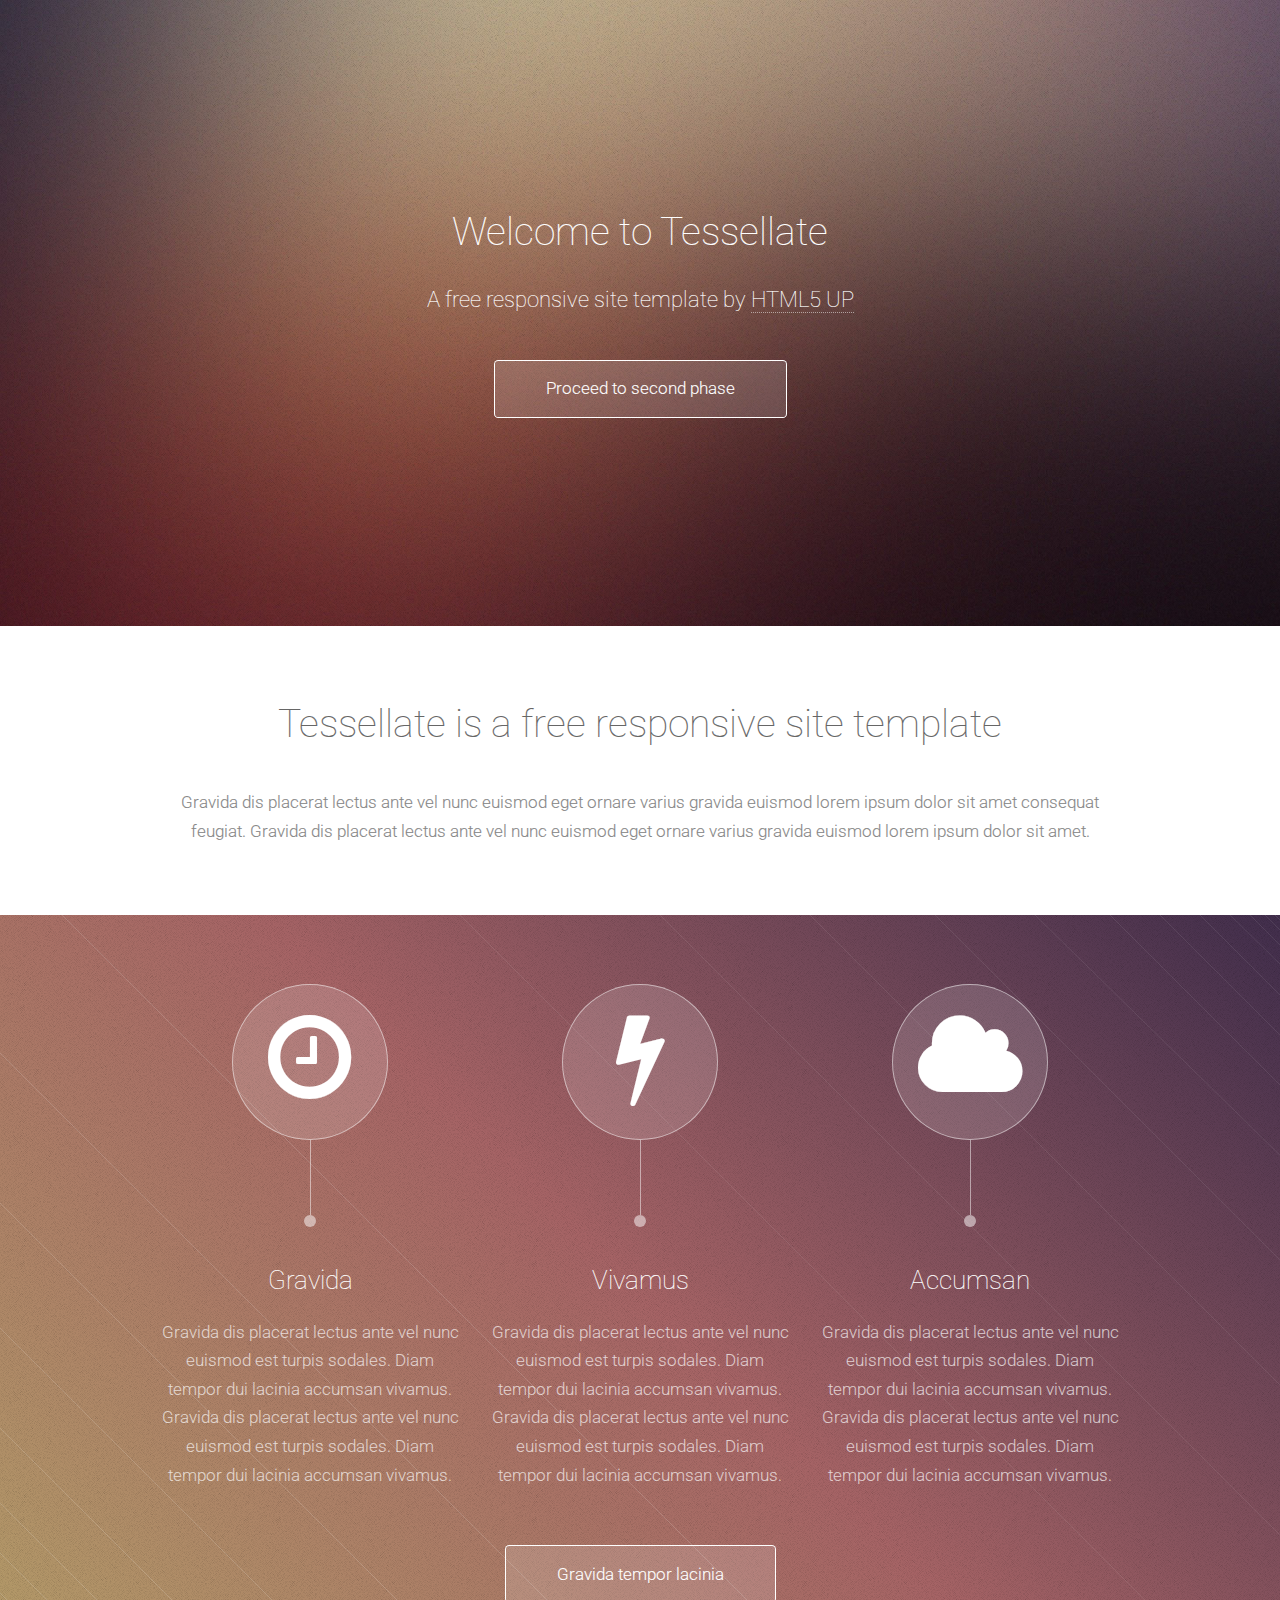
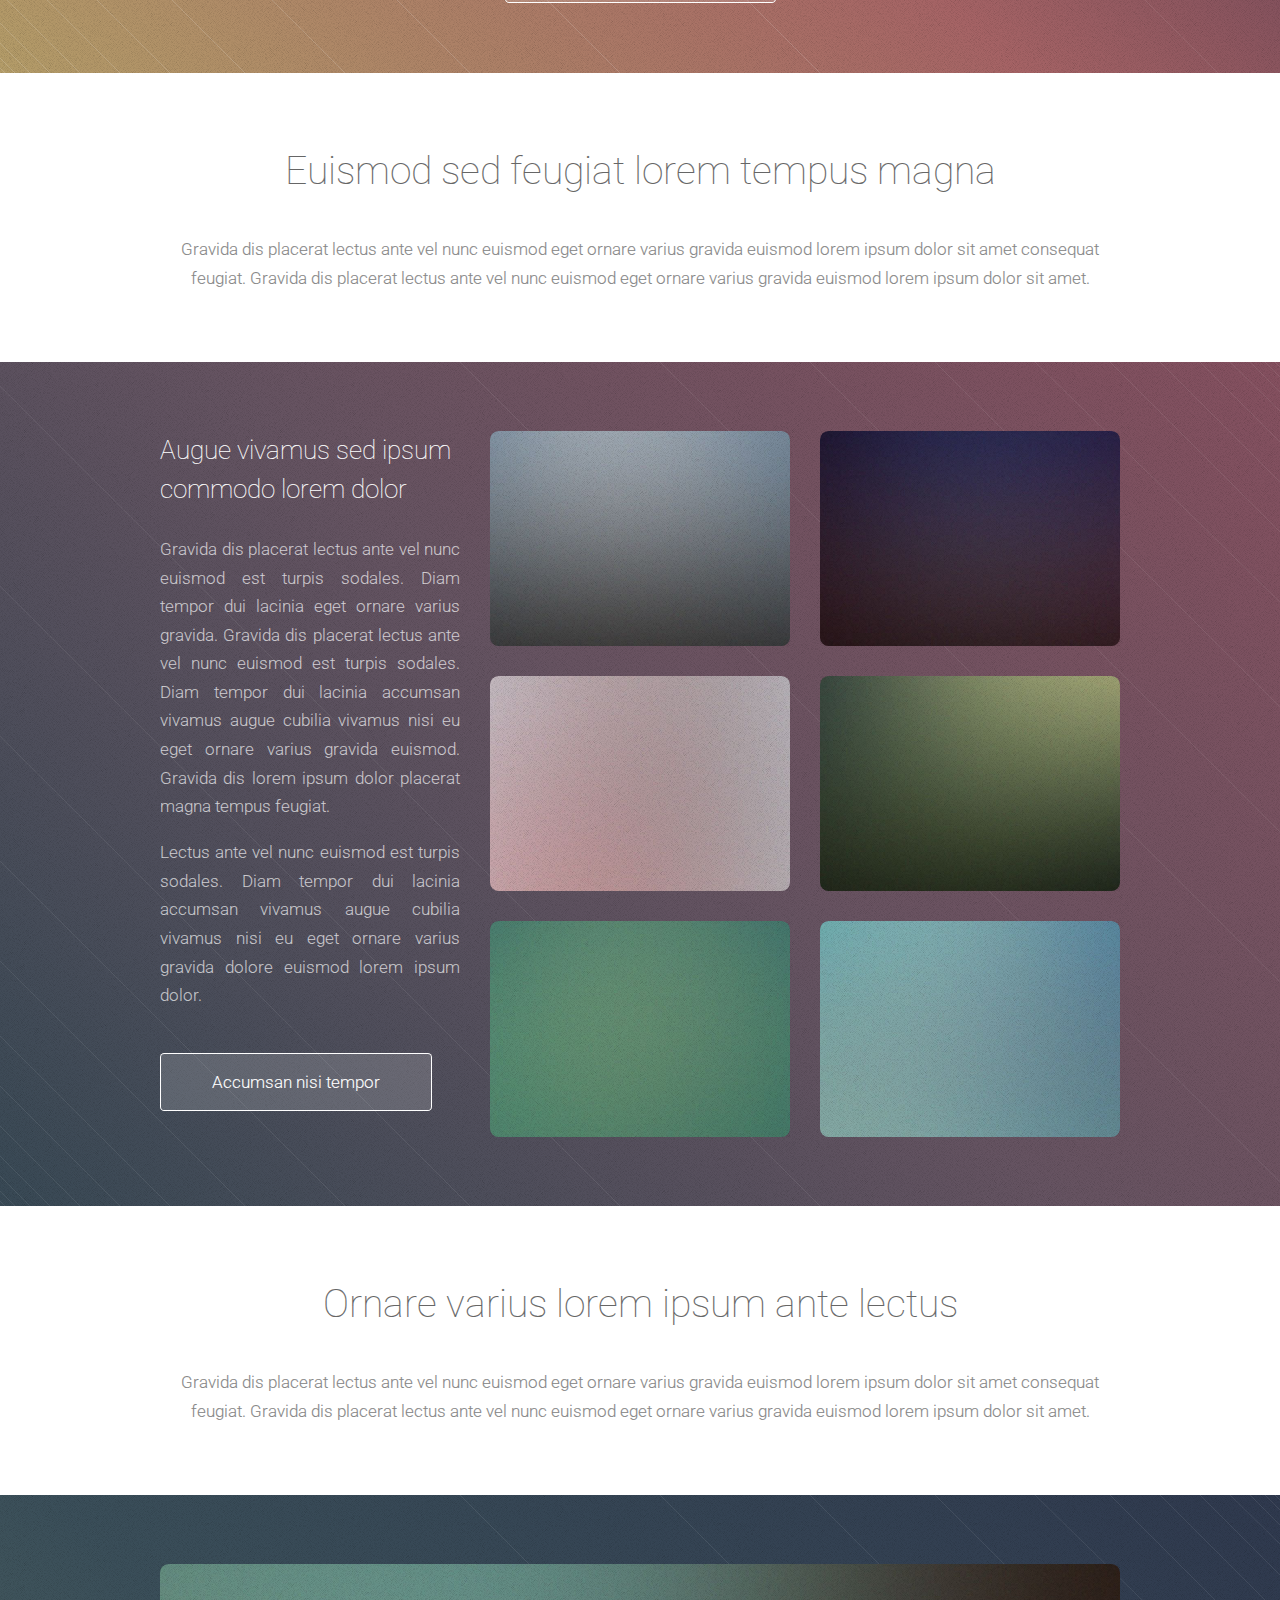
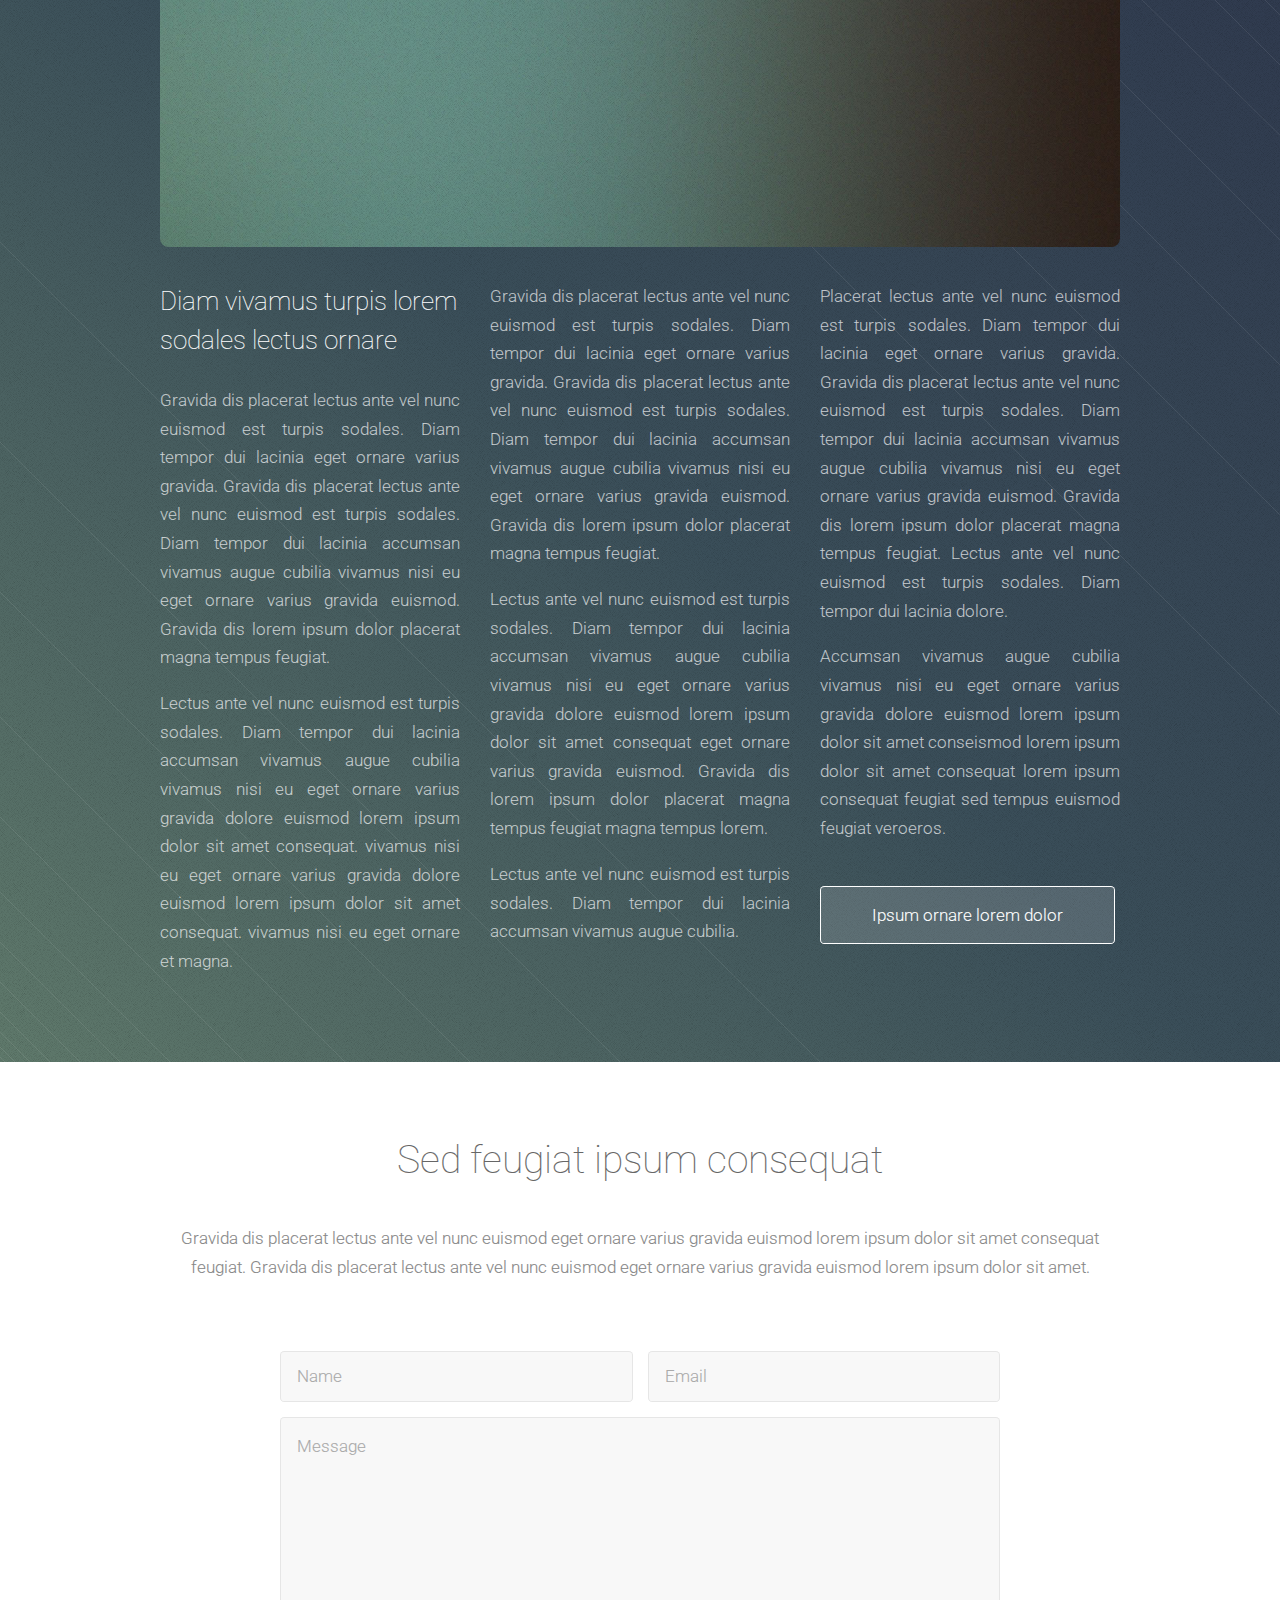
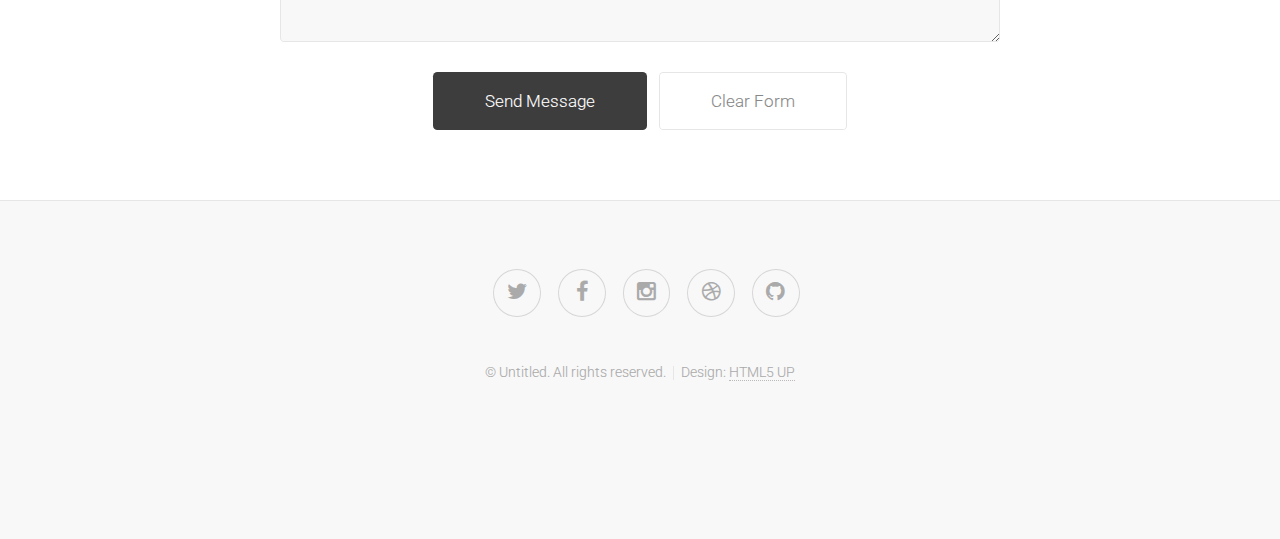
==== index.html @ 91b069da "Init" ====
<!DOCTYPE HTML>
<!--
	Tessellate by HTML5 UP
	html5up.net | @n33co
	Free for personal and commercial use under the CCA 3.0 license (html5up.net/license)
-->
<html>
	<head>
		<title>Tessellate by HTML5 UP</title>
		<meta http-equiv="content-type" content="text/html; charset=utf-8" />
		<meta name="description" content="" />
		<meta name="keywords" content="" />
		<!--[if lte IE 8]><script src="css/ie/html5shiv.js"></script><![endif]-->
		<script src="js/jquery.min.js"></script>
		<script src="js/jquery.scrolly.min.js"></script>
		<script src="js/skel.min.js"></script>
		<script src="js/init.js"></script>
		<noscript>
			<link rel="stylesheet" href="css/skel.css" />
			<link rel="stylesheet" href="css/style.css" />
			<link rel="stylesheet" href="css/style-wide.css" />
		</noscript>
		<!--[if lte IE 8]><link rel="stylesheet" href="css/ie/v8.css" /><![endif]-->
		<!--[if lte IE 9]><link rel="stylesheet" href="css/ie/v9.css" /><![endif]-->
	</head>
	<body>

		<!-- Header -->
			<section id="header" class="dark">
				<header>
					<h1>Welcome to Tessellate</h1>
					<p>A free responsive site template by <a href="http://html5up.net">HTML5 UP</a></p>
				</header>
				<footer>
					<a href="#first" class="button scrolly">Proceed to second phase</a>
				</footer>
			</section>
			
		<!-- First -->
			<section id="first" class="main">
				<header>
					<div class="container">
						<h2>Tessellate is a free responsive site template</h2>
						<p>Gravida dis placerat lectus ante vel nunc euismod eget ornare varius gravida euismod lorem ipsum dolor sit amet consequat<br />
						feugiat. Gravida dis placerat lectus ante vel nunc euismod eget ornare varius gravida euismod lorem ipsum dolor sit amet.</p>
					</div>
				</header>
				<div class="content dark style1 featured">
					<div class="container">
						<div class="row">
							<div class="4u">
								<section>
									<span class="feature-icon"><span class="icon fa-clock-o"></span></span>
									<header>
										<h3>Gravida</h3>
									</header>
									<p>Gravida dis placerat lectus ante vel nunc euismod est turpis sodales. 
									Diam tempor dui lacinia accumsan vivamus. Gravida dis placerat lectus 
									ante vel nunc euismod est turpis sodales. Diam tempor dui lacinia 
									accumsan vivamus.</p>
								</section>
							</div>
							<div class="4u">
								<section>
									<span class="feature-icon"><span class="icon fa-bolt"></span></span>
									<header>
										<h3>Vivamus</h3>
									</header>
									<p>Gravida dis placerat lectus ante vel nunc euismod est turpis sodales. 
									Diam tempor dui lacinia accumsan vivamus. Gravida dis placerat lectus 
									ante vel nunc euismod est turpis sodales. Diam tempor dui lacinia 
									accumsan vivamus.</p>
								</section>
							</div>
							<div class="4u">
								<section>
									<span class="feature-icon"><span class="icon fa-cloud"></span></span>
									<header>
										<h3>Accumsan</h3>
									</header>
									<p>Gravida dis placerat lectus ante vel nunc euismod est turpis sodales. 
									Diam tempor dui lacinia accumsan vivamus. Gravida dis placerat lectus 
									ante vel nunc euismod est turpis sodales. Diam tempor dui lacinia 
									accumsan vivamus.</p>
								</section>
							</div>
						</div>
						<div class="row">
							<div class="12u">
								<footer>
									<a href="#second" class="button scrolly">Gravida tempor lacinia</a>
								</footer>
							</div>
						</div>
					</div>
				</div>
			</section>

		<!-- Second -->
			<section id="second" class="main">
				<header>
					<div class="container">
						<h2>Euismod sed feugiat lorem tempus magna</h2>
						<p>Gravida dis placerat lectus ante vel nunc euismod eget ornare varius gravida euismod lorem ipsum dolor sit amet consequat<br />
						feugiat. Gravida dis placerat lectus ante vel nunc euismod eget ornare varius gravida euismod lorem ipsum dolor sit amet.</p>
					</div>
				</header>
				<div class="content dark style2">
					<div class="container">
						<div class="row">
							<div class="4u">
								<section>
									<h3>Augue vivamus sed ipsum commodo lorem dolor</h3>
									<p>Gravida dis placerat lectus ante vel nunc euismod est turpis sodales. Diam
									tempor dui lacinia eget ornare varius gravida. Gravida dis placerat lectus ante 
									vel nunc euismod est turpis sodales. Diam tempor dui lacinia accumsan vivamus 
									augue cubilia vivamus nisi eu eget ornare varius gravida euismod.  Gravida dis 
									lorem ipsum dolor placerat magna tempus feugiat.</p>
									<p>Lectus ante vel nunc euismod est turpis sodales. Diam tempor dui lacinia 
									accumsan vivamus augue cubilia vivamus nisi eu eget ornare varius gravida dolore
									euismod lorem ipsum dolor.</p>
									<footer>
										<a href="#third" class="button scrolly">Accumsan nisi tempor</a>
									</footer>
								</section>
							</div>
							<div class="8u">
								<div class="row no-collapse">
									<div class="6u"><a href="#" class="image fit"><img src="images/pic01.jpg" alt="" /></a></div>
									<div class="6u"><a href="#" class="image fit"><img src="images/pic02.jpg" alt="" /></a></div>
								</div>
								<div class="row no-collapse">
									<div class="6u"><a href="#" class="image fit"><img src="images/pic03.jpg" alt="" /></a></div>
									<div class="6u"><a href="#" class="image fit"><img src="images/pic04.jpg" alt="" /></a></div>
								</div>
								<div class="row no-collapse">
									<div class="6u"><a href="#" class="image fit"><img src="images/pic05.jpg" alt="" /></a></div>
									<div class="6u"><a href="#" class="image fit"><img src="images/pic06.jpg" alt="" /></a></div>
								</div>
							</div>
						</div>
					</div>
				</div>
			</section>
			
		<!-- Third -->
			<section id="third" class="main">
				<header>
					<div class="container">
						<h2>Ornare varius lorem ipsum ante lectus</h2>
						<p>Gravida dis placerat lectus ante vel nunc euismod eget ornare varius gravida euismod lorem ipsum dolor sit amet consequat<br />
						feugiat. Gravida dis placerat lectus ante vel nunc euismod eget ornare varius gravida euismod lorem ipsum dolor sit amet.</p>
					</div>
				</header>
				<div class="content dark style3">
					<div class="container">
						<span class="image featured"><img src="images/pic07.jpg" alt="" /></span>
						<div class="row">
							<div class="4u">
								<h3>Diam vivamus turpis lorem sodales lectus ornare</h3>
								<p>Gravida dis placerat lectus ante vel nunc euismod est turpis sodales. Diam 
								tempor dui lacinia eget ornare varius gravida. Gravida dis placerat lectus ante 
								vel nunc euismod est turpis sodales. Diam tempor dui lacinia accumsan vivamus 
								augue cubilia vivamus nisi eu eget ornare varius gravida euismod.  Gravida dis 
								lorem ipsum dolor placerat magna tempus feugiat.</p>
								<p>Lectus ante vel nunc euismod est turpis sodales. Diam tempor dui lacinia 
								accumsan vivamus augue cubilia vivamus nisi eu eget ornare varius gravida dolore 
								euismod lorem ipsum dolor sit amet consequat. vivamus nisi eu eget ornare varius 
								gravida dolore euismod lorem ipsum dolor sit amet consequat. vivamus nisi eu 
								eget ornare et magna.</p>
							</div>
							<div class="4u">
								<p>Gravida dis placerat lectus ante vel nunc euismod est turpis sodales. Diam 
								tempor dui lacinia eget ornare varius gravida. Gravida dis placerat lectus ante 
								vel nunc euismod est turpis sodales. Diam tempor dui lacinia accumsan vivamus 
								augue cubilia vivamus nisi eu eget ornare varius gravida euismod.  Gravida dis 
								lorem ipsum dolor placerat magna tempus feugiat.</p>
								<p>Lectus ante vel nunc euismod est turpis sodales. Diam tempor dui lacinia 
								accumsan vivamus augue cubilia vivamus nisi eu eget ornare varius gravida dolore 
								euismod lorem ipsum dolor sit amet consequat eget ornare varius gravida euismod.
								Gravida dis lorem ipsum dolor placerat magna tempus feugiat magna tempus lorem.</p>
								<p>Lectus ante vel nunc euismod est turpis sodales. Diam tempor dui lacinia 
								accumsan vivamus augue cubilia.</p>
							</div>
							<div class="4u">
								<p>Placerat lectus ante vel nunc euismod est turpis sodales. Diam tempor dui 
								lacinia eget ornare varius gravida. Gravida dis placerat lectus ante vel nunc 
								euismod est turpis sodales. Diam tempor dui lacinia accumsan vivamus augue 
								cubilia vivamus nisi eu eget ornare varius gravida euismod.  Gravida dis 
								lorem ipsum dolor placerat magna tempus feugiat. Lectus ante vel nunc euismod 
								est turpis sodales. Diam tempor dui lacinia dolore.</p>
								<p>Accumsan vivamus augue cubilia vivamus nisi eu eget ornare varius gravida 
								dolore euismod lorem ipsum dolor sit amet conseismod lorem ipsum dolor sit amet 
								consequat lorem ipsum consequat feugiat sed tempus euismod feugiat veroeros.</p>
								<footer>
									<a href="#fourth" class="button scrolly">Ipsum ornare lorem dolor</a>
								</footer>
							</div>
						</div>
					</div>
				</div>
			</section>

		<!-- Basic Elements -->
		<!--
			<section class="main">
				<header>
					<div class="container">
						<h2>A Whole Lotta Elements</h2>
						<p>General purpose elements for every general purpose. Or something like that.</p>
					</div>
				</header>
				<div class="content style1 dark">
					<div class="container">
						<section>
							<header>
								<h3>Paragraph</h3>
								<p>This is a byline</p>
							</header>
							<p>Phasellus nisl nisl, varius id <sup>porttitor sed pellentesque</sup> ac orci. Pellentesque 
							habitant <strong>strong</strong> tristique <b>bold</b> et netus <i>italic</i> malesuada <em>emphasized</em> ac turpis egestas. Morbi 
							leo suscipit ut. Praesent <sub>id turpis vitae</sub> turpis pretium ultricies. Vestibulum sit 
							amet risus elit.</p>
						</section>
						<section>
							<header>
								<h3>Blockquote</h3>
							</header>
							<blockquote>Fringilla nisl. Donec accumsan interdum nisi, quis tincidunt felis sagittis eget.
							tempus euismod. Vestibulum ante ipsum primis in faucibus. Cras sit amet urna eros, id egestas
							tempus ante ipsum primis in faucibus orci luctus et ultrices.</blockquote>
						</section>
						<section>
							<header>
								<h3>Divider</h3>
							</header>
							<p>Donec consectetur <a href="#">vestibulum dolor et pulvinar</a>. Etiam vel felis enim, at viverra 
							ligula. Ut porttitor sagittis lorem, quis eleifend nisi ornare vel. Praesent nec orci 
							facilisis leo magna. Cras sit amet urna eros, id egestas urna. Quisque aliquam 
							tempus euismod. Vestibulum ante ipsum primis in faucibus orci luctus et ultrices 
							posuere cubilia.</p>
							<hr />
							<p>Donec consectetur vestibulum dolor et pulvinar. Etiam vel felis enim, at viverra 
							ligula. Ut porttitor sagittis lorem, quis eleifend nisi ornare vel. Praesent nec orci 
							facilisis leo magna. Cras sit amet urna eros, id egestas urna. Quisque aliquam 
							tempus euismod. Vestibulum ante ipsum primis in faucibus orci luctus et ultrices 
							posuere cubilia.</p>
						</section>
						<section>
							<header>
								<h3>Unordered List</h3>
							</header>
							<ul class="default">
								<li>Donec consectetur vestibulum dolor et vel felis enim at viverra ligula. Ut porttitor sagittis lorem.</li>
								<li>Donec consectetur vestibulum dolor et vel felis enim at viverra ligula. Ut porttitor sagittis lorem.</li>
								<li>Donec consectetur vestibulum dolor et vel felis enim at viverra ligula. Ut porttitor sagittis lorem.</li>
								<li>Donec consectetur vestibulum dolor et vel felis enim at viverra ligula. Ut porttitor sagittis lorem.</li>
							</ul>
						</section>
						<section>
							<header>
								<h3>Ordered List</h3>
							</header>
							<ol class="default">
								<li>Donec consectetur vestibulum dolor et vel felis enim at viverra ligula. Ut porttitor sagittis lorem.</li>
								<li>Donec consectetur vestibulum dolor et vel felis enim at viverra ligula. Ut porttitor sagittis lorem.</li>
								<li>Donec consectetur vestibulum dolor et vel felis enim at viverra ligula. Ut porttitor sagittis lorem.</li>
								<li>Donec consectetur vestibulum dolor et vel felis enim at viverra ligula. Ut porttitor sagittis lorem.</li>
							</ol>
						</section>
						<section>
							<header>
								<h3>Table</h3>
							</header>
							<div class="table-wrapper">
								<table class="default">
									<thead>
										<tr>
											<th>ID</th>
											<th>Name</th>
											<th>Description</th>
											<th>Price</th>
										</tr>
									</thead>
									<tbody>
										<tr>
											<td>00001</td>
											<td>Lorem ipsum dolor</td>
											<td>Ut porttitor sagittis lorem quis nisi ornare.</td>
											<td>29.99</td>
										</tr>
										<tr>
											<td>00002</td>
											<td>Sit amet nullam</td>
											<td>Ut porttitor sagittis lorem quis nisi ornare.</td>
											<td>19.99</td>
										</tr>
										<tr>
											<td>00003</td>
											<td>Feugiat felis viverra</td>
											<td>Ut porttitor sagittis lorem quis nisi ornare.</td>
											<td>29.99</td>
										</tr>
										<tr>
											<td>00004</td>
											<td>Sagittis enim felis</td>
											<td>Ut porttitor sagittis lorem quis nisi ornare.</td>
											<td>19.99</td>
										</tr>
										<tr>
											<td>00005</td>
											<td>Nullam sed vestibulum</td>
											<td>Ut porttitor sagittis lorem quis nisi ornare.</td>
											<td>19.99</td>
										</tr>
									</tbody>
									<tfoot>
										<tr>
											<td colspan="3"></td>
											<td>100.00</td>
										</tr>
									</tfoot>
								</table>
							</div>
						</section>
						<section>
							<header>
								<h3>Form</h3>
							</header>
							<form method="post" action="#">
								<div class="row half">
									<div class="6u">
										<input type="text" name="name" id="name" value="" placeholder="John Doe" />
									</div>
									<div class="6u">
										<input type="text" name="email" id="email" value="" placeholder="johndoe@domain.tld" />
									</div>
								</div>
								<div class="row half">
									<div class="12u">
										<div class="select" tabindex="-1">
											<select name="department" id="department">
												<option value="">Choose a department</option>
												<option value="1">Manufacturing</option>
												<option value="2">Administration</option>
												<option value="3">Support</option>
											</select>
										</div>
									</div>
								</div>
								<div class="row half">
									<div class="12u">
										<input type="text" name="subject" id="subject" value="" placeholder="Enter your subject" />
									</div>
								</div>
								<div class="row half">
									<div class="12u">
										<textarea name="message" id="message" placeholder="Enter your message"></textarea>
									</div>
								</div>
								<div class="row">
									<div class="12u">
										<ul class="actions">
											<li><input type="submit" class="button" value="Send Message" /></li>
											<li><input type="reset" class="button alt" value="Clear Form" /></li>
										</ul>
									</div>
								</div>
							</form>
						</section>
					</div>
				</div>
			</section>
		-->
		
		<!-- Fourth -->
			<section id="fourth" class="main">
				<header>
					<div class="container">
						<h2>Sed feugiat ipsum consequat</h2>
						<p>Gravida dis placerat lectus ante vel nunc euismod eget ornare varius gravida euismod lorem ipsum dolor sit amet consequat<br />
						feugiat. Gravida dis placerat lectus ante vel nunc euismod eget ornare varius gravida euismod lorem ipsum dolor sit amet.</p>
					</div>
				</header>
				<div class="content style4 featured">
					<div class="container small">
						<form method="post" action="#">
							<div class="row half">
								<div class="6u"><input type="text" placeholder="Name" /></div>
								<div class="6u"><input type="text" placeholder="Email" /></div>
							</div>
							<div class="row half">
								<div class="12u"><textarea name="message" placeholder="Message"></textarea></div>
							</div>
							<div class="row">
								<div class="12u">
									<ul class="actions">
										<li><input type="submit" class="button" value="Send Message" /></li>
										<li><input type="reset" class="button alt" value="Clear Form" /></li>
									</ul>
								</div>
							</div>
						</form>
					</div>
				</div>
			</section>
			
		<!-- Footer -->
			<section id="footer">
				<ul class="icons">
					<li><a href="#" class="icon fa-twitter"><span class="label">Twitter</span></a></li>
					<li><a href="#" class="icon fa-facebook"><span class="label">Facebook</span></a></li>
					<li><a href="#" class="icon fa-instagram"><span class="label">Instagram</span></a></li>
					<li><a href="#" class="icon fa-dribbble"><span class="label">Dribbble</span></a></li>
					<li><a href="#" class="icon fa-github"><span class="label">GitHub</span></a></li>
				</ul>
				<div class="copyright">
					<ul class="menu">
						<li>&copy; Untitled. All rights reserved.</li><li>Design: <a href="http://html5up.net">HTML5 UP</a></li>
					</ul>
				</div>
			</section>

	</body>
</html>
---- css/skel.css ----
/* Resets (http://meyerweb.com/eric/tools/css/reset/ | v2.0 | 20110126 | License: none (public domain)) */

	html,body,div,span,applet,object,iframe,h1,h2,h3,h4,h5,h6,p,blockquote,pre,a,abbr,acronym,address,big,cite,code,del,dfn,em,img,ins,kbd,q,s,samp,small,strike,strong,sub,sup,tt,var,b,u,i,center,dl,dt,dd,ol,ul,li,fieldset,form,label,legend,table,caption,tbody,tfoot,thead,tr,th,td,article,aside,canvas,details,embed,figure,figcaption,footer,header,hgroup,menu,nav,output,ruby,section,summary,time,mark,audio,video{margin:0;padding:0;border:0;font-size:100%;font:inherit;vertical-align:baseline;}article,aside,details,figcaption,figure,footer,header,hgroup,menu,nav,section{display:block;}body{line-height:1;}ol,ul{list-style:none;}blockquote,q{quotes:none;}blockquote:before,blockquote:after,q:before,q:after{content:'';content:none;}table{border-collapse:collapse;border-spacing:0;}body{-webkit-text-size-adjust:none}

/* Box Model */

	*, *:before, *:after {
		-moz-box-sizing: border-box;
		-webkit-box-sizing: border-box;
		box-sizing: border-box;
	}

/* Container */

	body {
		/* min-width: (containers) */
		min-width: 1200px;
	}

	.container {
		margin-left: auto;
		margin-right: auto;
		
		/* width: (containers) */
		width: 1200px;
	}

	/* Modifiers */
	
		.container.small {
			/* width: (containers) * 0.75; */
			width: 900px;
		}

		.container.large {
			width: 100%;

			/* max-width: (containers) * 1.25; */
			max-width: 1500px;

			/* min-width: (containers); */
			min-width: 1200px;
		}

/* Grid */

	.\31 2u { width: 100% }
	.\31 1u { width: 91.6666666667% }
	.\31 0u { width: 83.3333333333% }
	.\39 u { width: 75% }
	.\38 u { width: 66.6666666667% }
	.\37 u { width: 58.3333333333% }
	.\36 u { width: 50% }
	.\35 u { width: 41.6666666667% }
	.\34 u { width: 33.3333333333% }
	.\33 u { width: 25% }
	.\32 u { width: 16.6666666667% }
	.\31 u { width: 8.3333333333% }
	.\-11u { margin-left: 91.6666666667% }
	.\-10u { margin-left: 83.3333333333% }
	.\-9u { margin-left: 75% }
	.\-8u { margin-left: 66.6666666667% }
	.\-7u { margin-left: 58.3333333333% }
	.\-6u { margin-left: 50% }
	.\-5u { margin-left: 41.6666666667% }
	.\-4u { margin-left: 33.3333333333% }
	.\-3u { margin-left: 25% }
	.\-2u { margin-left: 16.6666666667% }
	.\-1u { margin-left: 8.3333333333% }

	/* Rows */

		.row > * {
			float: left;
		}

		.row:after {
			content: '';
			display: block;
			clear: both;
			height: 0;
		}

		.row:first-child > * {
			padding-top: 0 !important;
		}

		.row.uniform > * > :first-child {
			margin-top: 0;
		}

		.row.uniform > * > :last-child {
			margin-bottom: 0;
		}

		/* Normal */

			.row > * {
				/* padding-left: (gutters) */
				padding-left: 40px;
			}

			.row + .row > * {
				/* padding: (gutters) 0 0 (gutters) */
				padding: 40px 0 0 40px;
			}

			.row {
				/* margin-left: -(gutters) */
				margin-left: -40px;
			}

			.row + .row.uniform > * {
				/* padding: (gutters.vertical) 0 0 (gutters.vertical) */
				padding: 40px 0 0 40px;
			}

		/* Flush */

			.row.flush > * {
				padding-left: 0;
			}

			.row + .row.flush > * {
				padding: 0;
			}

			.row.flush {
				margin-left: 0;
			}

			.row + .row.uniform.flush > * {
				padding: 0;
			}

		/* Quarter */

			.row.quarter > * {
				/* padding-left: (gutters * 0.25) */
				padding-left: 10px;
			}

			.row + .row.quarter > * {
				/* padding: (gutters * 0.25) 0 0 (gutters * 0.25) */
				padding: 10px 0 0 10px;
			}

			.row.quarter {
				/* margin-left: -(gutters * 0.25) */
				margin-left: -10px;
			}

			.row + .row.uniform.quarter > * {
				/* padding: (gutters.vertical * 0.25) 0 0 (gutters.vertical * 0.25) */
				padding: 10px 0 0 10px;
			}

		/* Half */

			.row.half > * {
				/* padding-left: (gutters * 0.5) */
				padding-left: 20px;
			}

			.row + .row.half > * {
				/* padding: (gutters * 0.5) 0 0 (gutters * 0.5) */
				padding: 20px 0 0 20px;
			}

			.row.half {
				/* margin-left: -(gutters * 0.5) */
				margin-left: -20px;
			}

			.row + .row.uniform.half > * {
				/* padding: (gutters.vertical * 0.5) 0 0 (gutters.vertical * 0.5) */
				padding: 20px 0 0 20px;
			}

		/* One and (a) Half */

			.row.oneandhalf > * {
				/* padding-left: (gutters * 1.5) */
				padding-left: 60px;
			}

			.row + .row.oneandhalf > * {
				/* padding: (gutters * 1.5) 0 0 (gutters * 1.5) */
				padding: 60px 0 0 60px;
			}

			.row.oneandhalf {
				/* margin-left: -(gutters * 1.5) */
				margin-left: -60px;
			}

			.row + .row.uniform.oneandhalf > * {
				/* padding: (gutters.vertical * 1.5) 0 0 (gutters.vertical * 1.5) */
				padding: 60px 0 0 60px;
			}

		/* Double */

			.row.double > * {
				/* padding-left: (gutters * 2) */
				padding-left: 80px;
			}

			.row + .row.double > * {
				/* padding: (gutters * 2) 0 0 (gutters * 2) */
				padding: 80px 0 0 80px;
			}

			.row.double {
				/* margin-left: -(gutters * 2) */
				margin-left: -80px;
			}
			
			.row + .row.uniform.double > * {
				/* padding: (gutters.vertical * 2) 0 0 (gutters.vertical * 2) */
				padding: 80px 0 0 80px;
			}
---- css/style.css ----
@charset 'UTF-8';
@import url("font-awesome.min.css");
@import url("http://fonts.googleapis.com/css?family=Roboto:100,100italic,300,300italic,400,400italic");

/*
	Tessellate by HTML5 UP
	html5up.net | @n33co
	Free for personal and commercial use under the CCA 3.0 license (html5up.net/license)
*/

/*********************************************************************************/
/* Basic                                                                         */
/*********************************************************************************/

	body
	{
		background: #F8F8F8;
	}

		body.is-loading *
		{
			-moz-transition: none !important;
			-webkit-transition: none !important;
			-o-transition: none !important;
			-ms-transition: none !important;
			transition: none !important;
			-moz-animation: none !important;
			-webkit-animation: none !important;
			-o-animation: none !important;
			-ms-animation: none !important;
			animation: none !important;
		}

	body,input,textarea,select
	{
		font-family: 'Roboto', sans-serif;
		font-weight: 300;
		font-size: 17pt;
		line-height: 1.75em;
		color: #888;
		-webkit-text-stroke: 0.1px;
	}

	h1,h2,h3,h4,h5,h6
	{
		color: #666;
		margin: 0 0 1em 0;
		font-weight: 100;
		line-height: 1.5em;
	}
	
		h1 a, h2 a, h3 a, h4 a, h5 a, h6 a
		{
			color: inherit;
			text-decoration: none;
		}

		.dark h1,
		.dark h2,
		.dark h3,
		.dark h4,
		.dark h5,
		.dark h6
		{
			color: #fff;
		}
		
	strong, b
	{
		font-weight: 400;
		color: inherit;
	}
	
		.dark strong, .dark b
		{
			color: #fff;
			color: rgba(255,255,255,0.85);
		}
	
	em, i
	{
		font-style: italic;
	}

	a
	{
		color: inherit;
		text-decoration: none;
		border-bottom: dotted 1px rgba(0,0,0,0.25);
		-moz-transition: border-bottom-color 0.25s ease-in-out;
		-webkit-transition: border-bottom-color 0.25s ease-in-out;
		-o-transition: border-bottom-color 0.25s ease-in-out;
		-ms-transition: border-bottom-color 0.25s ease-in-out;
		transition: border-bottom-color 0.25s ease-in-out;
	}
	
		a:hover
		{
			border-bottom-color: rgba(0,0,0,0);
		}

		.dark a
		{
			color: #fff;
			border-bottom-color: rgba(255,255,255,0.5);
		}

			.dark a:hover
			{
				border-bottom-color: rgba(255,255,255,0);
			}

	sub
	{
		position: relative;
		top: 0.5em;
		font-size: 0.8em;
	}
	
	sup
	{
		position: relative;
		top: -0.5em;
		font-size: 0.8em;
	}
	
	hr
	{
		border: 0;
		border-top: solid 1px #e6e6e6;
		margin: 2em 0 2em 0;
	}

		.dark hr
		{
			border-top-color: rgba(255,255,255,0.5);
		}
	
	blockquote
	{
		border-left: solid 0.25em #e6e6e6;
		padding: 1em 0 1em 2em;
		font-style: italic;
	}

		.dark blockquote
		{
			border-left-color: rgba(255,255,255,0.5);
		}
	
	p, ul, ol, dl, table
	{
		margin-bottom: 1em;
	}
	
	p
	{
		text-align: justify;
	}

	header
	{
		margin-bottom: 1em;
	}
	
		header h1,
		header h2,
		header h3,
		header h4,
		header h5,
		header h6
		{
			margin: 0;
		}
	
		header p
		{
			display: block;
			margin: 0;
			padding: 0.25em 0 0.5em 0;
		}
		
	footer
	{
		padding-top: 1.5em;
	}

	br.clear
	{
		clear: both;
	}
	
	.featured
	{
		text-align: center;
	}
	
		.featured p
		{
			text-align: center;
		}

	/* Sections/Article */
	
		section,
		article
		{
			margin-bottom: 3em;
		}
		
			section > :last-child,
			article > :last-child
			{
				margin-bottom: 0;
			}

			section:last-child,
			article:last-child
			{
				margin-bottom: 0;
			}

			.row > section,
			.row > article
			{
				margin-bottom: 0;
			}

	/* Image */

		.image
		{
			position: relative;
			display: inline-block;
			border: 0;
		}

			.image:after
			{
				content: '';
				position: absolute;
				left: 0;
				top: 0;
				width: 100%;
				height: 100%;
				background: url('images/overlay.png');
			}
		
			.image img
			{
				display: block;
				width: 100%;
				border-radius: 0.5em;
			}

			.image.featured
			{
				display: block;
				width: 100%;
				margin: 0 0 2em 0;
			}
			
			.image.fit
			{
				display: block;
				width: 100%;
			}
			
			.image.left
			{
				float: left;
				margin: 0 2em 2em 0;
			}
			
			.image.centered
			{
				display: block;
				margin: 0 0 2em 0;
			}

				.image.centered img
				{
					margin: 0 auto;
					width: auto;
				}

	/* List */

		ul.default
		{
			list-style: disc;
			padding-left: 1em;
		}
		
			ul.default li
			{
				padding-left: 0.5em;
			}		

		ul.icons
		{
			cursor: default;
		}	
		
			ul.icons li
			{
				display: inline-block;
				padding-left: 0.75em;
			}
			
				ul.icons a
				{
					display: inline-block;
					width: 2.75em;
					height: 2.75em;
					line-height: 2.8em;
					text-align: center;
					border: 0;
					box-shadow: inset 0 0 0 1px #e6e6e6;
					border-radius: 100%;
					color: #aaa;
					-moz-transition: background-color 0.25s ease-in-out;
					-webkit-transition: background-color 0.25s ease-in-out;
					-o-transition: background-color 0.25s ease-in-out;
					-ms-transition: background-color 0.25s ease-in-out;
					transition: background-color 0.25s ease-in-out;
				}

					ul.icons a:hover
					{
						background: rgba(0,0,0,0.025);
					}

		ul.menu
		{
			cursor: default;
		}
		
			ul.menu li
			{
				display: inline-block;
				line-height: 1em;
				border-left: solid 1px #e6e6e6;
				padding: 0 0 0 0.5em;
				margin: 0 0 0 0.5em;
			}
			
			ul.menu li:first-child
			{
				border-left: 0;
				padding-left: 0;
				margin-left: 0;
			}

		ul.actions
		{
			cursor: default;
		}
		
			ul.actions li
			{
				display: inline-block;
				margin: 0 0 0 0.5em;
			}
			
			ul.actions li:first-child
			{
				margin-left: 0;
			}

		ol.default
		{
			list-style: decimal;
			padding-left: 1.25em;
		}

			ol.default li
			{
				padding-left: 0.25em;
			}

	/* Form */

		form
		{
		}
		
			form .actions
			{
				margin-bottom: 0;
			}
			
			form label
			{
				display: block;
			}
		
			form input[type="text"],
			form input[type="email"],
			form input[type="password"],
			form select,
			form .select,
			form textarea
			{
				display: block;
				box-shadow: inset 0 0 0 1px #e6e6e6;
				background: #f8f8f8;
				width: 100%;
				padding: 0.85em 1em 0.85em 1em;
				border-radius: 0.25em;
				border: 0;
				-moz-transition: all 0.25s ease-in-out;
				-webkit-transition: all 0.25s ease-in-out;
				-o-transition: all 0.25s ease-in-out;
				-ms-transition: all 0.25s ease-in-out;
				transition: all 0.25s ease-in-out;
				-moz-appearance: none;
				-webkit-appearance: none;
				-o-appearance: none;
				-ms-appearance: none;
				appearance: none;
			}

				form input[type="text"]:focus,
				form input[type="email"]:focus,
				form input[type="password"]:focus,
				form select:focus,
				form .select.focus,
				form textarea:focus
				{
					outline: 0;
					box-shadow: inset 0 0 0 1px #afd9e0;
					background: #fcfcfc;
				}

			form input[type="text"],
			form input[type="email"],
			form input[type="password"],
			form select
			{
				line-height: 1.25em;
			}

			form textarea
			{
				min-height: 13em;
			}
			
			form select
			{
				position: relative;
			}
			
				form select option:not(:checked)
				{
					color: #000;
				}

			form .select
			{
				position: relative;
				padding: 0;
				overflow-x: hidden;
				outline: 0;
			}
			
				form .select select
				{
					width: calc(100% + 2em);
					background: none !important;
					box-shadow: none !important;
					border: 0 !important;
					cursor: pointer;
				}
				
				form .select select::-moz-focus-inner
				{
					border: 0;
					outline: 0;
				}
				
				form .select:before
				{
					content: '';
					position: absolute;
					top: 15%;
					right: 1em;
					width: 1.25em;
					height: 75%;
					background: url('images/arrow.svg') center center no-repeat;
					background-size: contain;
					z-index: 0;
				}

					form .select select::-ms-expand
					{
						display: none;
					}

					.dark form .select:before
					{
						background: url('images/dark-arrow.svg') center center no-repeat;
						background-size: contain;
					}
			
			form ::-moz-focus-inner
			{
				border: 0;
			}

			form .formerize-placeholder { color: #555 !important; }
			form ::-webkit-input-placeholder { color: #aaa !important; }
			form :-moz-placeholder { color: #555 !important; }
			form ::-moz-placeholder { color: #555 !important; }
			form :-ms-input-placeholder { color: #555 !important; }

		.dark form
		{
		}

			.dark form input[type="text"],
			.dark form input[type="email"],
			.dark form input[type="password"],
			.dark form select,
			.dark form .select,
			.dark form textarea
			{
				background: none;
				box-shadow: inset 0 0 0 1px rgba(255,255,255,0.5);
				color: #fff;
			}

				.dark form input[type="text"]:focus,
				.dark form input[type="email"]:focus,
				.dark form input[type="password"]:focus,
				.dark form select:focus,
				.dark form .select.focus,
				.dark form textarea:focus
				{
					background: rgba(255,255,255,0.1);
					box-shadow: inset 0 0 0 1px #fff;
				}
			
			.dark form .formerize-placeholder { color: #aaa !important; color: rgba(255,255,255,0.85) !important; }
			.dark form ::-webkit-input-placeholder { color: rgba(255,255,255,0.85) !important; }
			.dark form :-moz-placeholder { color: rgba(255,255,255,0.85) !important; }
			.dark form ::-moz-placeholder { color: rgba(255,255,255,0.85) !important; }
			.dark form :-ms-input-placeholder { color: rgba(255,255,255,0.85) !important; }
			
	/* Table */
	
		table
		{
			width: 100%;
		}
		
			table.default
			{
				width: 100%;
				border-collapse: collapse;
			}

				table.default tbody
				{
				}

				table.default tbody tr
				{
					border: solid 1px #e6e6e6;
				}
			
				table.default tbody tr:nth-child(2n+2)
				{
					background: #f8f8f8;
				}
				
				table.default td
				{
					padding: 0.5em 1em 0.5em 1em;
				}
				
				table.default th
				{
					text-align: left;
					padding: 0.5em 1em 1em 1em;
				}
			
				table.default thead
				{
				}

				table.default tfoot
				{
				}
				
					table.default tfoot td
					{
						padding-top: 1em;
					}
				
				table.default tbody
				{
				}

			.dark table.default
			{
			}

				.dark table.default tbody
				{
				}
			
					.dark table.default tbody tr
					{
						border-color: rgba(255,255,255,0.5);
					}
				
					.dark table.default tbody tr:nth-child(2n+2)
					{
						background: rgba(255,255,255,0.1);
					}
	
	/* Button */
		
		input[type="button"],
		input[type="submit"],
		input[type="reset"],
		.button
		{
			-webkit-appearance: none;
			position: relative;
			display: inline-block;
			background: #3d3d3d;
			padding: 0.85em 3em 0.85em 3em;
			border-radius: 0.25em;
			cursor: pointer;
			border: 0;
			color: #fff;
			text-align: center;
			text-decoration: none;
			-moz-transition: all 0.25s ease-in-out;
			-webkit-transition: all 0.25s ease-in-out;
			-o-transition: all 0.25s ease-in-out;
			-ms-transition: all 0.25s ease-in-out;
			transition: all 0.25s ease-in-out;
		}

			input[type="button"]:hover,
			input[type="submit"]:hover,
			input[type="reset"]:hover,
			.button:hover
			{
				background: #4f4f4f;
			}
			
		input[type="button"].alt,
		input[type="submit"].alt,
		input[type="reset"].alt,
		.button.alt
		{
			color: inherit;
			box-shadow: inset 0 0 0 1px #e6e6e6;
			background: none;
		}
		
			input[type="button"].alt:hover,
			input[type="submit"].alt:hover,
			input[type="reset"].alt:hover,
			.button.alt:hover
			{
				background: rgba(0,0,0,0.025);
			}

			.dark input[type="button"],
			.dark input[type="submit"],
			.dark input[type="reset"],
			.dark .button
			{
				background: rgba(255,255,255,0.15);
				box-shadow: inset 0 0 0 1px #fff;
				color: #fff;
			}
			
				.dark input[type="button"]:hover,
				.dark input[type="submit"]:hover,
				.dark input[type="reset"]:hover,
				.dark .button:hover
				{
					background: rgba(255,255,255,0.25);
				}

			.dark input[type="button"].alt,
			.dark input[type="submit"].alt,
			.dark input[type="reset"].alt,
			.dark .button.alt
			{
				background: none;
				box-shadow: inset 0 0 0 1px rgba(255,255,255,0.5);
			}

				.dark input[type="button"].alt:hover,
				.dark input[type="submit"].alt:hover,
				.dark input[type="reset"].alt:hover,
				.dark .button.alt:hover
				{
					background: rgba(255,255,255,0.15);
					box-shadow: inset 0 0 0 1px #fff;
				}

	/* Feature Icon */

		.feature-icon
		{
			display: inline-block;
			position: relative;
			padding-bottom: 5em;
			margin-bottom: 2.75em;
			cursor: default;
		}
		
			.feature-icon .icon
			{
				display: inline-block;
				width: 2em;
				height: 2em;
				font-size: 4.5em;
				border-radius: 100%;
				box-shadow: inset 0 0 0 1px #666;
				color: #666;
				line-height: 2.1em;
			}
		
			.feature-icon:before
			{
				content: '';
				background: #666;
				position: absolute;
				bottom: 0;
				left: 50%;
				margin-left: -0.325em;
				width: 0.65em;
				height: 0.65em;
				display: block;
				border-radius: 100%;
			}

			.feature-icon:after
			{
				content: '';
				position: absolute;
				left: 50%;
				bottom: 0.65em;
				width: 1px;
				height: 4.35em;
				background: #666;
				margin-left: -0.5px;
			}

			.dark .feature-icon
			{
			}

				.dark .feature-icon .icon
				{
					background: rgba(255,255,255,0.15);
					box-shadow: inset 0 0 0 1px rgba(255,255,255,0.5);
					color: #fff;
				}
			
				.dark .feature-icon:before
				{
					background: rgba(255,255,255,0.5);
				}

				.dark .feature-icon:after
				{
					background: rgba(255,255,255,0.5);
				}

	/* Dark */

		.dark
		{
			color: #aaa;
			color: rgba(255,255,255,0.65);
		}
			
/*********************************************************************************/
/* Icons                                                                         */
/*********************************************************************************/

	.icon {
		text-decoration: none;
	}

		.icon:before {
			display: inline-block;
			font-family: FontAwesome;
			font-size: 1.25em;
			text-decoration: none;
			font-style: normal;
			font-weight: normal;
			line-height: 1;
			-webkit-font-smoothing:antialiased;
			-moz-osx-font-smoothing:grayscale;
		}
		
		.icon > .label {
			display: none;
		}

/*********************************************************************************/
/* Header                                                                        */
/*********************************************************************************/

	#header
	{
		position: relative;
		margin: 0;
		background-image:			url('images/overlay.png'),			url('../images/header.jpg');
		background-size:			auto,								cover;
		background-position:		top left,							center center;
		background-repeat:			repeat,								no-repeat;
		padding: 14em 0 14em 0;
		text-align: center;
		color: #fff;
	}
	
		#header header
		{
		}
		
			#header header h1
			{
				font-size: 2.25em;
				line-height: 1.25em;
				margin-bottom: 0;
			}
			
			#header header p
			{
				margin-top: 1.25em;
				font-weight: 100;
				padding: 0;
				font-size: 1.25em;
				line-height: 1.5em;
				text-align: center;
			}
			
		#header footer
		{
			padding-top: 1.5em;
		}
	
/*********************************************************************************/
/* Main Sections                                                                 */
/*********************************************************************************/

	.main
	{
		position: relative;
		margin: 0;
	}
	
		.main > header
		{
			background: #fff;
			text-align: center;
			padding: 5em 0 5em 0;
			margin: 0;
		}
		
			.main > header h2
			{
				font-size: 2.25em;
				font-weight: 100;
				margin-bottom: 0;
			}
		
			.main > header p
			{
				margin: 2em 0 0 0;
				padding: 0;
				text-align: center;
			}

		.main > .content
		{
			padding: 6em 0 6em 0;
		}

			.main > .content > .container
			{
			}

			.main > .content h3
			{
				font-size: 1.5em;
			}

			.main > .content.dark
			{
				background: #433;
			}
			
			.main > .content.style1
			{
				background:	url('images/bgtr.svg') top right no-repeat,
							url('images/bgbl.svg') bottom left no-repeat,
							url('images/bgbl.svg') bottom left no-repeat,
							url('images/overlay.png'),
							linear-gradient(45deg, #b39c68, #a56365, #412e4c);
			}

			.main > .content.style2
			{
				background:	url('images/bgtr.svg') top right no-repeat,
							url('images/bgbl.svg') bottom left no-repeat,
							url('images/overlay.png'),
							linear-gradient(45deg, #384955, #655361, #85505f);
			}

			.main > .content.style3
			{
				background:	url('images/bgtr.svg') top right no-repeat,
							url('images/bgbl.svg') bottom left no-repeat,
							url('images/overlay.png'),
							linear-gradient(45deg, #5f796b, #3a4e59, #2f394e);
			}

			.main > .content.style4
			{
				padding-top: 0;
				background: #fff;
			}

/*********************************************************************************/
/* Footer                                                                        */
/*********************************************************************************/
	
	#footer
	{
		position: relative;
		margin: 0;
		text-align: center;
		padding: 4em 0 8em 0;
		box-shadow: inset 0 1px 0 0 #e6e6e6;
	}
	
		#footer .copyright
		{
			margin-top: 3em;
			font-size: 0.8em;
			color: #aaa;
		}
		
			#footer .copyright a
			{
				color: inherit;
			}
			
		#footer ul.icons
		{
		}	
		
			#footer ul.icons li
			{
			}
			
				#footer ul.icons a
				{
					box-shadow: inset 0 0 0 1px #d6d6d6;
				}
---- css/style-wide.css ----
/*
	Tessellate by HTML5 UP
	html5up.net | @n33co
	Free for personal and commercial use under the CCA 3.0 license (html5up.net/license)
*/

/*********************************************************************************/
/* Basic                                                                         */
/*********************************************************************************/

	body,input,textarea,select
	{
		font-size: 15pt;
		line-height: 1.75em;
	}
---- css/ie/v8.css ----
/*
	Tessellate by HTML5 UP
	html5up.net | @n33co
	Free for personal and commercial use under the CCA 3.0 license (html5up.net/license)
*/

/*********************************************************************************/
/* Basic                                                                         */
/*********************************************************************************/

	.image,
	.image img,
	.button	
	{
		position: relative;
		-ms-behavior: url('css/ie/PIE.htc');
	}

	/* Section/Article */

		section,
		article
		{
		}
		
			section > .last-child,
			article > .last-child
			{
				margin-bottom: 0;
			}

			section.last-child,
			article.last-child
			{
				margin-bottom: 0;
			}

	/* List */

		ul.icons
		{
		}	
		
			ul.icons li
			{
			}
			
				ul.icons a
				{
					position: relative;
					-ms-behavior: url('css/ie/PIE.htc');
					border: solid 1px #ddd;
				}

	/* Form */

		form
		{
		}
		
			form input.text,
			form select,
			form .select,
			form textarea
			{
				position: relative;
				-ms-behavior: url('css/ie/PIE.htc');
				border: solid 1px #ddd;
				line-height: 1.25em;
			}

			form select
			{
				position: relative;
			}
			
				form select option
				{
					color: #000;
				}
				
			form .select
			{
			}

				form .select select
				{
					width: 100%;
				}

				form .select:before
				{
					display: none;
				}
				
	/* Button */
		
		.button.alt
		{
			border: solid 1px #ddd;
		}

	/* Feature Icon */

		.feature-icon
		{
			padding-bottom: 0;
		}
		
			.feature-icon:before,
			.feature-icon:after
			{
				display: none;
			}

			.feature-icon .icon
			{
				position: relative;
				-ms-behavior: url('css/ie/PIE.htc');
				background: #fff;
			}

				.feature-icon .icon:before
				{
					font-size: 6em;
					color: #3d3d3d;
				}
	
/*********************************************************************************/
/* Header                                                                        */
/*********************************************************************************/

	#header
	{
		background-image:			url('../../images/header.jpg');
		background-size:			cover;
		background-position:		auto;
		background-repeat:			no-repeat;
		-ms-behavior: url('css/ie/backgroundsize.min.htc');
	}

/*********************************************************************************/
/* Main Sections                                                                 */
/*********************************************************************************/

	.main
	{
	}

		.main > .content
		{
		}

		.main > .content.style1
		{
			filter: progid:DXImageTransform.Microsoft.gradient(GradientType=0, startColorstr=#412e4c, endColorstr=#a56365);
		}

		.main > .content.style2
		{
			filter: progid:DXImageTransform.Microsoft.gradient(GradientType=0, startColorstr=#85505f, endColorstr=#384955);
		}

		.main > .content.style3
		{
			filter: progid:DXImageTransform.Microsoft.gradient(GradientType=0, startColorstr=#2f394e, endColorstr=#5f796b);
		}
---- css/ie/v9.css ----
/*
	Tessellate by HTML5 UP
	html5up.net | @n33co
	Free for personal and commercial use under the CCA 3.0 license (html5up.net/license)
*/

/*********************************************************************************/
/* Main Sections                                                                 */
/*********************************************************************************/

	.main
	{
	}

		.main > .content
		{
		}

		.main > .content.style1
		{
			background:	url('../images/bgtr.svg') top right no-repeat,
						url('../images/bgbl.svg') bottom left no-repeat,
						url('../images/bgbl.svg') bottom left no-repeat,
						url('../images/overlay.png'),
						url('images/content-style1.svg');
		}

		.main > .content.style2
		{
			background:	url('../images/bgtr.svg') top right no-repeat,
						url('../images/bgbl.svg') bottom left no-repeat,
						url('../images/bgbl.svg') bottom left no-repeat,
						url('../images/overlay.png'),
						url('images/content-style2.svg');
		}

		.main > .content.style3
		{
			background:	url('../images/bgtr.svg') top right no-repeat,
						url('../images/bgbl.svg') bottom left no-repeat,
						url('../images/bgbl.svg') bottom left no-repeat,
						url('../images/overlay.png'),
						url('images/content-style3.svg');
		}
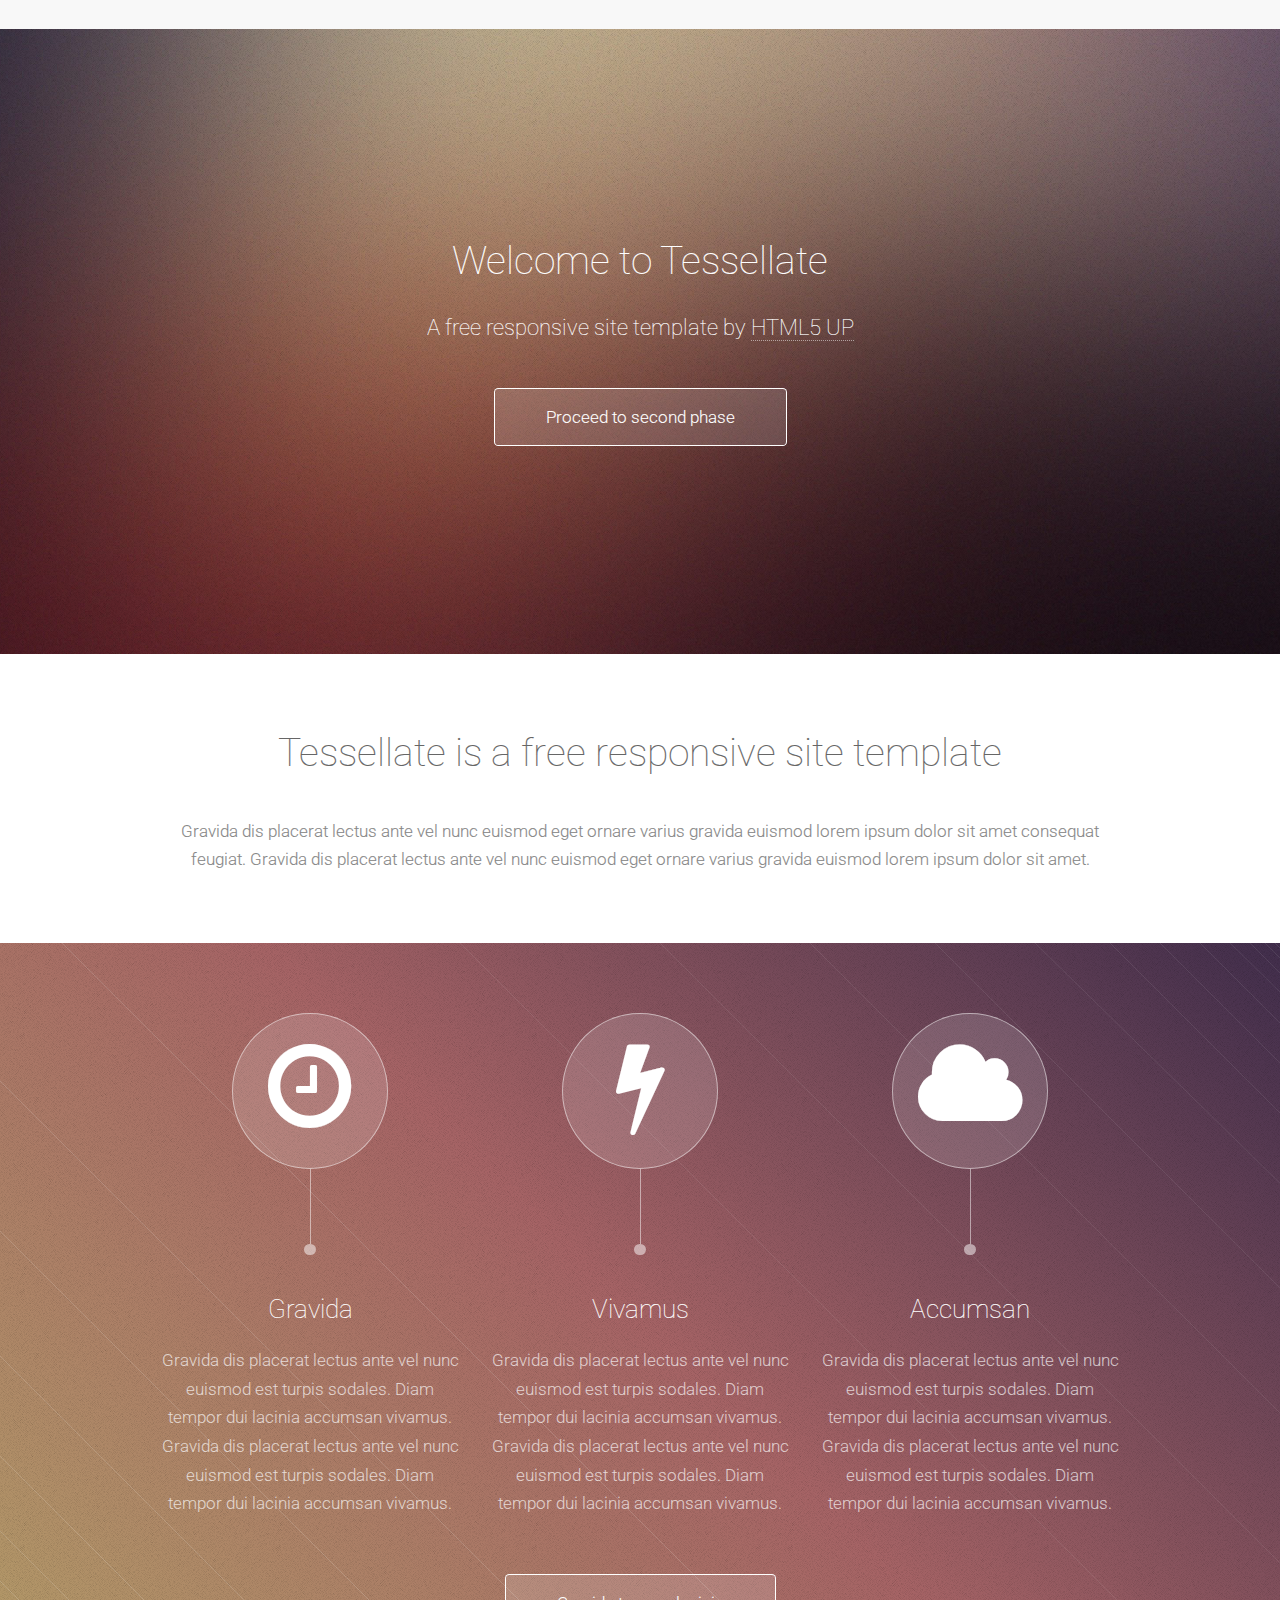
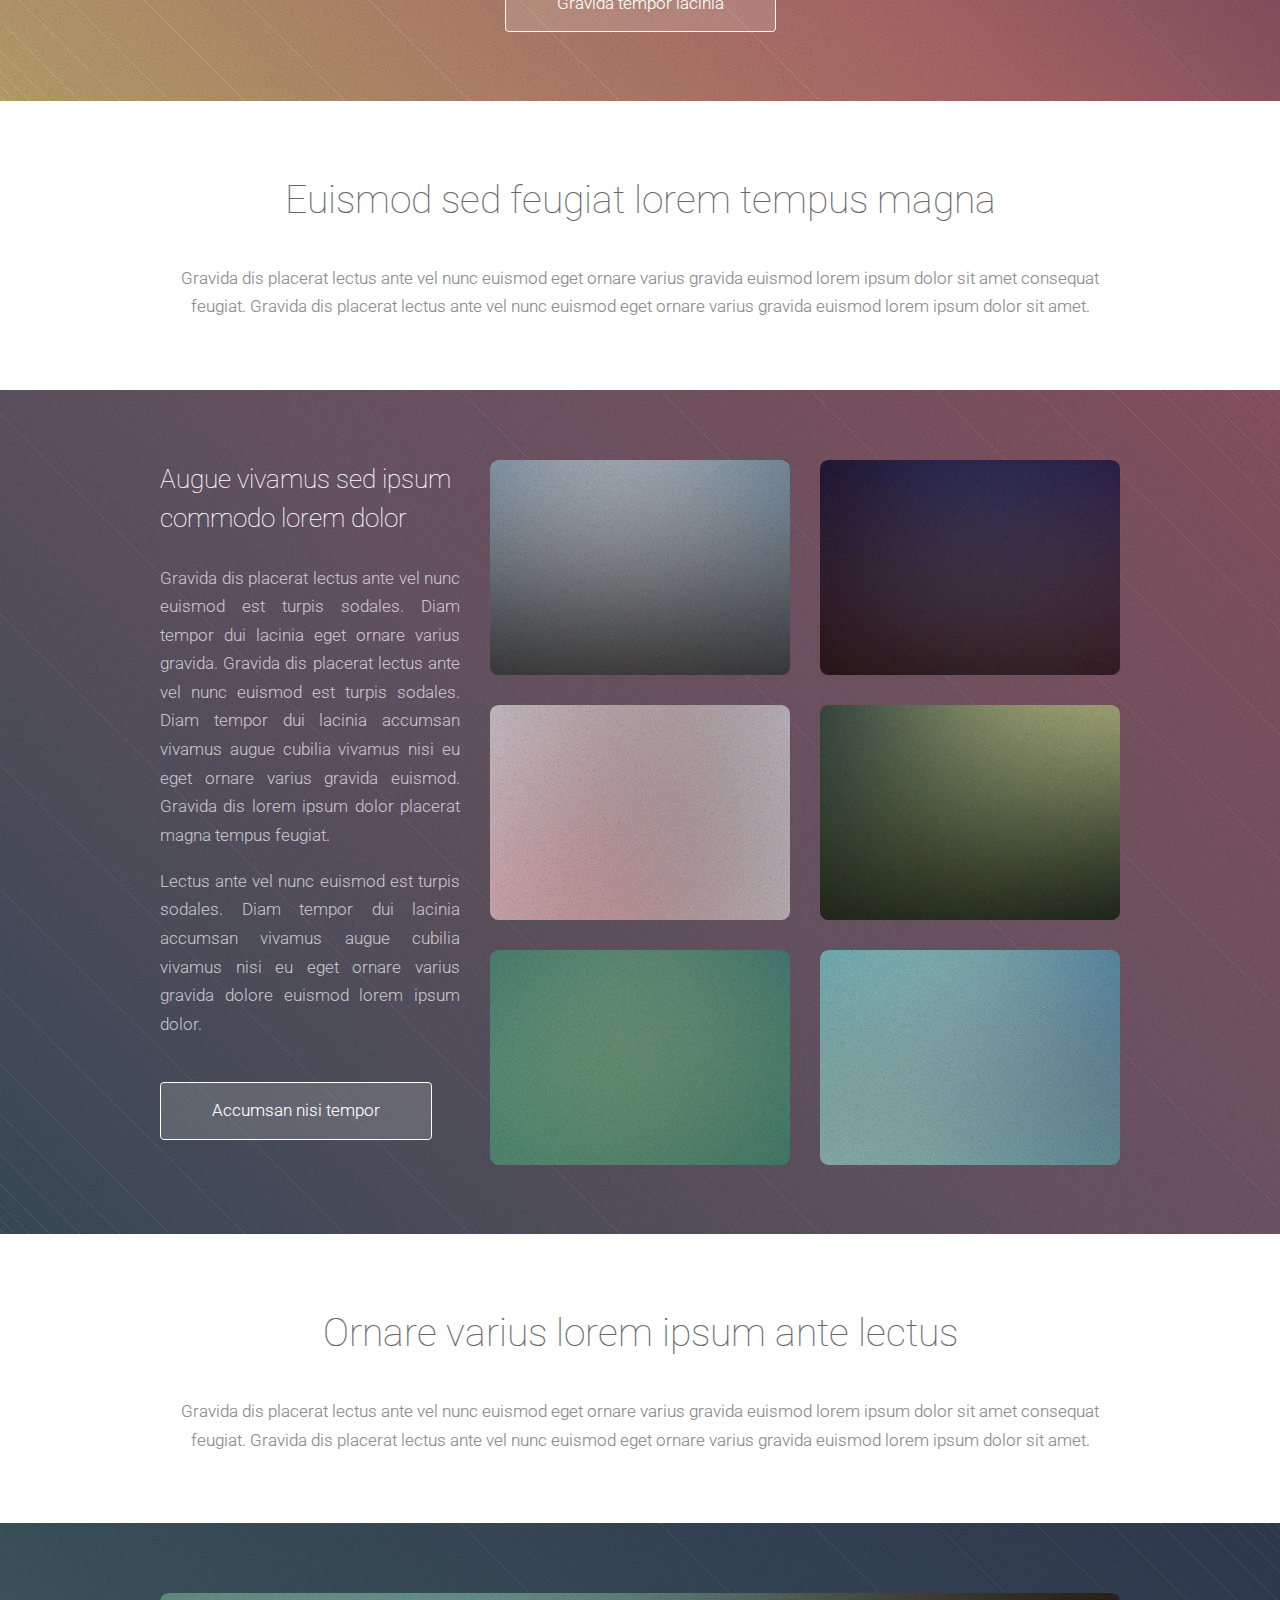
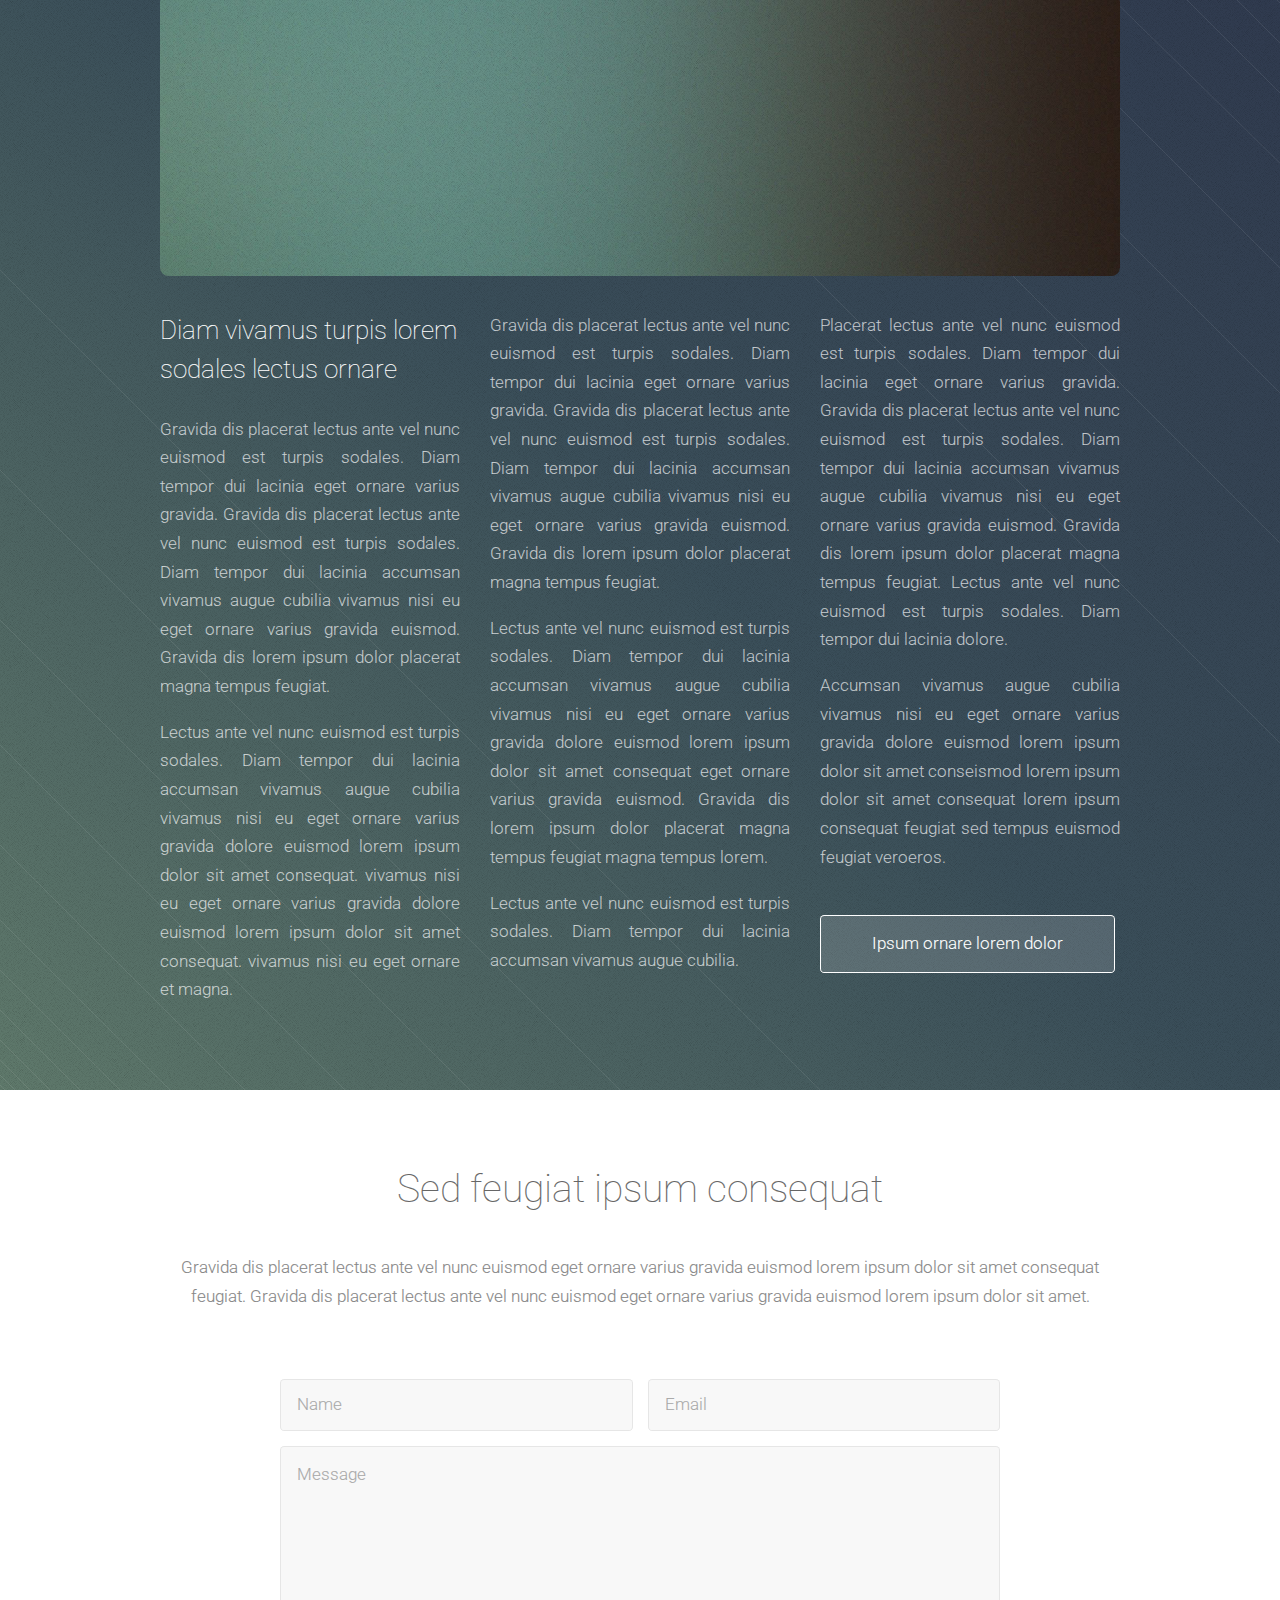
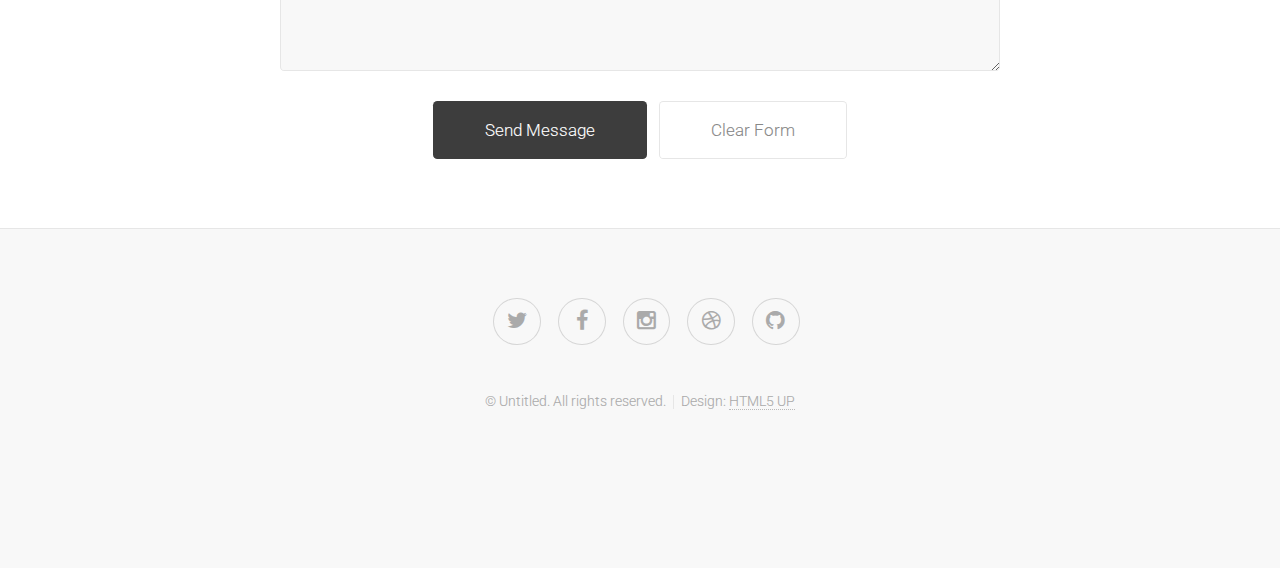
==== commit 911a79b5: "Basic Fixes" ====
--- a/index.html
+++ b/index.html
@@ -1,17 +1,29 @@
 <!DOCTYPE HTML>
 <!--
-	Tessellate by HTML5 UP
-	html5up.net | @n33co
-	Free for personal and commercial use under the CCA 3.0 license (html5up.net/license)
+    Created By: Branden Dane
+    Portfolio: http://www.DaneTheory.com
 -->
+<!--[if lt IE 7]>      <html class="no-js lt-ie9 lt-ie8 lt-ie7"> <![endif]-->
+<!--[if IE 7]>         <html class="no-js lt-ie9 lt-ie8"> <![endif]-->
+<!--[if IE 8]>         <html class="no-js lt-ie9"> <![endif]-->
+<!--[if gt IE 8]><!--> <html class="no-js"> <!--<![endif]-->
 <html>
 	<head>
-		<title>Tessellate by HTML5 UP</title>
+		<title>HNYBGAMING: Frag it.</title>
 		<meta http-equiv="content-type" content="text/html; charset=utf-8" />
-		<meta name="description" content="" />
-		<meta name="keywords" content="" />
-		<!--[if lte IE 8]><script src="css/ie/html5shiv.js"></script><![endif]-->
-		<script src="js/jquery.min.js"></script>
+		<meta name="description" content="The official website for the HnyBGaming community" />
+		<meta name="keywords" content="hnybgaming honey badger gaming planetside fps battlefield Minecraft clan guild" />
+		<!-- Place favicon.ico and apple-touch-icon.png in the root directory -->
+		
+		<!--Vendor Fixes-->
+        <script type="text/javascript" src="../js/vendor/prefixfree.min.js"></script>
+        <script type="text/javascript" src="../js/vendor/modernizr-2.6.2.min.js"></script>
+        <!--[if lt IE 9]>
+	    <script type="text/javascript" src="http://html5shim.googlecode.com/svn/trunk/html5.js"></script>
+	    <![endif]-->
+	    
+		<script src="//ajax.googleapis.com/ajax/libs/jquery/1.10.2/jquery.min.js"></script>
+        <script>window.jQuery || document.write('<script src="js/vendor/jquery-1.10.2.min.js"><\/script>')</script>
 		<script src="js/jquery.scrolly.min.js"></script>
 		<script src="js/skel.min.js"></script>
 		<script src="js/init.js"></script>
@@ -19,11 +31,24 @@
 			<link rel="stylesheet" href="css/skel.css" />
 			<link rel="stylesheet" href="css/style.css" />
 			<link rel="stylesheet" href="css/style-wide.css" />
+			<link rel="stylesheet" href="css/global.css">
+			
+			    <!---FONTS-->
+	            <link rel="stylesheet" href="fonts/fonts.css">
+		
 		</noscript>
 		<!--[if lte IE 8]><link rel="stylesheet" href="css/ie/v8.css" /><![endif]-->
 		<!--[if lte IE 9]><link rel="stylesheet" href="css/ie/v9.css" /><![endif]-->
 	</head>
 	<body>
+	        <!--[if lt IE 7]>
+            <p class="browsehappy">You are using an <strong>outdated</strong> browser. Please <a href="http://browsehappy.com/">upgrade your browser</a> to improve your experience.</p>
+        <![endif]-->
+
+<!-- Pre-loader -->
+<div id="preloader">
+    <div id="status">&nbsp;</div>
+</div>
 
 		<!-- Header -->
 			<section id="header" class="dark">
@@ -421,5 +446,13 @@
 				</div>
 			</section>
 
+<!-- PRELOADER CUSTOM JS -->
+<script type="text/javascript" src="../js/Preloader.js"></script>
+
+<!-- REMOVE BEFORE GOING LIVE THIS IS LOCALHOST AUTOREFRESH FOR DEV -->
+	<script>document.write('<script src="http://' + (location.host || 'localhost').split(':')[0] + ':62182/autorefresh.js"></' + 'script>')</script> 
+	
+	
 	</body>
+	
 </html>--- a/css/global.css
+++ b/css/global.css
@@ -0,0 +1,695 @@
+/*! HTML5 Boilerplate v4.3.0 | MIT License | http://h5bp.com/ */
+
+/*
+ * What follows is the result of much research on cross-browser styling.
+ * Credit left inline and big thanks to Nicolas Gallagher, Jonathan Neal,
+ * Kroc Camen, and the H5BP dev community and team.
+ */
+
+/* ==========================================================================
+   Base styles: opinionated defaults
+   ========================================================================== */
+
+html,
+button,
+input,
+select,
+textarea {
+    color: #222;
+}
+
+html {
+    font-size: 1em;
+}
+
+/*
+ * Remove text-shadow in selection highlight: h5bp.com/i
+ * These selection rule sets have to be separate.
+ * Customize the background color to match your design.
+ */
+
+::-moz-selection {
+    background: #b3d4fc;
+    text-shadow: none;
+}
+
+::selection {
+    background: #b3d4fc;
+    text-shadow: none;
+}
+
+/*
+ * A better looking default horizontal rule
+ */
+
+hr {
+    display: block;
+    height: 1px;
+    border: 0;
+    border-top: 1px solid #ccc;
+    margin: 1em 0;
+    padding: 0;
+}
+
+/*
+ * Remove the gap between images, videos, audio and canvas and the bottom of
+ * their containers: h5bp.com/i/440
+ */
+
+audio,
+canvas,
+img,
+video {
+    vertical-align: middle;
+}
+
+/*
+ * Remove default fieldset styles.
+ */
+
+fieldset {
+    border: 0;
+    margin: 0;
+    padding: 0;
+}
+
+/*
+ * Allow only vertical resizing of textareas.
+ */
+
+textarea {
+    resize: vertical;
+}
+
+/* ==========================================================================
+   Browse Happy prompt
+   ========================================================================== */
+
+.browsehappy {
+    margin: 0.2em 0;
+    background: #ccc;
+    color: #000;
+    padding: 0.2em 0;
+}
+
+/* ==========================================================================
+   Author's custom styles
+   ========================================================================== */
+/**
+*** PRELOADER STYLES***/
+#preloader {
+    display: block;
+    position: absolute;
+    top: 0;
+    left: 0;
+    right: 0;
+    bottom: 0;
+    background-color: #ffffff;
+    z-index: 999;
+    width:100%;
+    min-height: 100%;
+}
+#status {
+    display: block;
+    width: 100%;
+    min-height: 100%;
+    position: absolute;
+    left: 0;
+    top: 0;
+    background-image: url('../images/status.gif');
+    background-repeat: no-repeat;
+    background-position: center;
+    margin: 0px;
+    background-size: cover;
+}
+/**
+*** END PRELOADER STYLES***/
+
+/**
+*** THREEJS BOILERPLATE STYLES***/
+* {margin:0;}
+
+body {
+	overflow	: hidden;
+	padding		: 0;
+	margin		: 0;
+
+	color		: #222;
+	background-color: #BBB;
+	font-family	: arial;
+	font-size	: 100%;
+}
+#info .top {
+	position	: absolute;
+	top		: 0px;
+	width		: 100%;
+	padding		: 5px;
+	text-align	: center;
+}
+#info a {
+	color		: #66F;
+	text-decoration	: none;
+}
+#info a:hover {
+	text-decoration	: underline;
+}
+#info .bottom {
+	position	: absolute;
+	bottom		: 0px;
+	right		: 5px;
+	padding		: 5px;
+}
+/**
+*** END THREEJS BOILERPLATE STYLES***/
+#container2 {
+    background: #000;
+    width: 400px;
+    height: 300px;
+}
+
+
+/**
+*** DEFAULT MENU STYLES***/
+* {
+	margin: 0;
+	padding: 0;
+}
+
+html,
+body {
+	height: 100%;
+	overflow: hidden !important;
+}
+
+body {
+	background-color: #FFFFFF;
+	font-family: 'Lato', Helvetica, sans-serif;
+	font-size: 16px;
+	color: #222;
+}
+
+/**
+ * Hint graphic that appears while menu is inactive
+ */
+/**
+ * Stylesheet For Main Site Nav
+ */
+a {
+    color: #A8191E;
+    text-shadow: 0px 0px 0px black;
+    text-decoration: none;
+    -webkit-transition: 0.15s color ease;
+    -moz-transition: 0.15s color ease;
+    -ms-transition: 0.15s color ease;
+    -o-transition: 0.15s color ease;
+    transition: 0.15s color ease;
+    font-family: 'berlinregular';
+    outline: none;
+    text-transform: uppercase;
+}
+	a:hover {
+		color: #eee;
+        text-shadow: 1px 1px 1px black;
+	}
+
+.meny {
+	display: none;
+	padding: 20px;
+	overflow: auto;
+	background: #959fa7;
+    background-image: url('../images/menubg.gif');
+    background-repeat: no-repeat;
+    background-size: cover;
+	color: #eee;
+    overflow-y: hidden;
+    overflow-x: hidden;
+	-webkit-box-sizing: border-box;
+	   -moz-box-sizing: border-box;
+	        box-sizing: border-box;
+}
+	.meny ul {
+		margin-top: 0px;
+	}
+		.meny ul li {
+			display: inline-block;
+			width: 200px;
+			list-style: none;
+			font-size: 20px;
+			padding: 0px;
+		}
+/*
+ * Hint graphic that appears while menu is inactive
+ */
+.meny-arrow {
+	position: absolute;
+	z-index: 100;
+
+	background-image: url('../images/arrow.png');
+
+	-webkit-transition: opacity 0.4s ease 0.4s;
+	   -moz-transition: opacity 0.4s ease 0.4s;
+	    -ms-transition: opacity 0.4s ease 0.4s;
+	     -o-transition: opacity 0.4s ease 0.4s;
+	        transition: opacity 0.4s ease 0.4s;
+}
+.meny-left .meny-arrow {
+    left: .2em;
+    top: 50%;
+    height: 45px;
+    display: list-item;
+    position: absolute;
+    width: 45px;
+    background-image: url("../images/arrow.png");
+    background-repeat: no-repeat;
+    background-position: center;
+    opacity: .65;
+}
+.meny-left .meny-arrow::before {
+    content: "";
+    text-decoration: none;
+    list-style: none;
+    left: .73em;
+    top: .43em;
+    height: 30px;
+    display: list-item;
+    position: absolute;
+    width: 45px;
+    background-image: url("../images/arrow.png");
+    background-repeat: no-repeat;
+    background-position: center;
+    opacity: .45;
+}
+.meny-left .meny-arrow::after {
+    content: "";
+    text-decoration: none;
+    list-style: none;
+    left: 1.6em;
+    top: .75em;
+    height: 20px;
+    display: list-item;
+    position: absolute;
+    width: 45px;
+    background-image: url("../images/arrow.png");
+    background-repeat: no-repeat;
+    background-position: center;
+    opacity: .25;
+}
+
+
+	.meny-active .meny-arrow {
+		opacity: 0;
+
+		-webkit-transition: opacity 0.2s ease;
+		   -moz-transition: opacity 0.2s ease;
+		    -ms-transition: opacity 0.2s ease;
+		     -o-transition: opacity 0.2s ease;
+		        transition: opacity 0.2s ease;
+	}
+
+/**
+ * Main Contents Area **Visible Site Area**
+ */
+.contents {
+	width: 100%;
+	overflow-y: hidden;
+    overflow-x: hidden;
+
+	-webkit-overflow-scrolling: touch;
+	-webkit-transform-style: preserve-3d;
+
+	-webkit-box-sizing: border-box;
+	   -moz-box-sizing: border-box;
+	        box-sizing: border-box;
+}
+	.contents>article {
+		max-width: 400px;
+	}
+	.contents p {
+		font-size: 16px;
+		line-height: 1.32;
+	}
+	.contents small {
+		display: block;
+		color: #333;
+		font-size: 0.85em;
+		border-top: 1px dashed #ccc;
+
+		-webkit-text-size-adjust: none;
+	}
+	.contents .sharing {
+		position: absolute;
+
+	}
+/**
+*** END DEFAULT MENU STYLES***/
+
+/**
+*** CUSTOM MENU STYLES***/
+h2{
+    display:inline;
+    font-family: 'uberlinregular';
+    font-size: 3em;
+}
+.branden, .dane {
+    display: block;
+    text-align: center;
+    line-height: 0px;
+    margin-top: .75em;
+    padding: 0px;
+    vertical-align: middle;
+}
+.dane {
+    border-bottom: 5px solid #eee;
+    padding-bottom: .85em;
+    border-bottom-width: thick;
+    display: block;
+    width: 100%;
+    margin-top: 1em;
+    padding-bottom: 1.5em;
+}
+menu, ol, ul{
+    padding: 0px;
+}
+li{
+    list-style: none;
+}
+.subtext {
+    color: #292422;
+    font-size: 10px;
+    -webkit-font-smoothing: antialiased;
+    padding: 0px;
+    font-family: 'code_pro_light_lcregular';
+    line-height: 0px;
+    padding-top: .6em;
+    outline: none;
+    -webkit-transition: 0.25s all ease;
+    -moz-transition: 0.25s all ease;
+    -ms-transition: 0.25s all ease;
+    -o-transition: 0.25s all ease;
+    transition: 0.25s all ease;
+}
+.subtext:hover{
+    padding-left: .7em;
+    text-shadow: 0px 0px 0px;
+    font-size: 11px;
+    color:#A8191E;
+    font-weight:bold;
+}
+b{
+    padding:0px;
+    margin:0px;
+}
+br{
+    line-height: 0px;
+}
+li {
+    margin-bottom: 0.5em;
+    margin-top: 1em;
+}
+div#swinger {
+    display: block;
+    padding: 0px;
+    margin-left: 0.79em;
+    margin-top: -7.53em;
+    margin-bottom: 7em;
+    width: 100%;
+    height: 10em;
+    background: url("../images/Dane-Swing.gif");
+    background-repeat: no-repeat;
+}
+ul.home-menu {
+    z-index: 100;
+    display: block;
+    position: relative;
+    top: -9em;
+}
+/**
+*** END CUSTOM MENU STYLES***/
+
+/**
+*** DREAM SCENE BACKGROUND STYLES***/
+#goneFishin {
+    position: fixed; 
+    display: block; 
+    width: 100%; 
+    height: 100%; 
+    max-width: 1920px; 
+    max-height: 1080px; 
+    z-index: -2;
+    background: url('../images/BG-DaneTheory.png');
+    background-size:100% 100%;
+}
+#fisherman {
+    position: absolute;
+    background: transparent url("../images/Fisherman.gif") no-repeat;
+    background-position: 60% 105%;
+    width: 98%;
+    min-height: 100%;
+    margin-bottom: 0;
+     z-index: -1;
+}
+#clouds {
+    position: absolute;
+    background: transparent url(../images/cloud2.png) 105px 200px repeat-x;
+    opacity: .4;
+    width: 100%;
+    min-height: 100%;
+    margin-bottom: 0;
+    margin-right: auto;
+    margin-bottom: 0;
+    margin-left: auto;
+    text-align: center;
+    z-index: -1;
+}
+#clouds2 {
+    position: absolute;
+    background: transparent url(../images/cloud.png) 305px 20px repeat-x;
+    opacity: .38;
+    width: 100%;
+    min-height: 100%;
+    margin-bottom: 0;
+    margin-right: auto;
+    margin-bottom: 0;
+    margin-left: auto;
+    text-align: center;
+    z-index: -1;
+}
+#clouds3 {
+    position: absolute;
+    background: transparent url(../images/cloud1.png) repeat-x;
+    background-position: 600px 400px;
+    opacity: .34;
+    width: 100%;
+    min-height: 100%;
+    margin-bottom: 0;
+    margin-right: auto;
+    margin-bottom: 0;
+    margin-left: auto;
+    text-align: center;
+    z-index: -1;
+}
+#clouds4 {
+    position: absolute;
+    background: transparent url(../images/cloud4.png) repeat-x;
+    background-position: 600px 300px;
+    opacity: .5;
+    width: 100%;
+    min-height: 100%;
+    margin-bottom: 0;
+    margin-right: auto;
+    margin-bottom: 0;
+    margin-left: auto;
+    text-align: center;
+    z-index: -1;
+}
+
+
+/* ==========================================================================
+   Helper classes
+   ========================================================================== */
+
+/*
+ * Image replacement
+ */
+
+.ir {
+    background-color: transparent;
+    border: 0;
+    overflow: hidden;
+    /* IE 6/7 fallback */
+    *text-indent: -9999px;
+}
+
+.ir:before {
+    content: "";
+    display: block;
+    width: 0;
+    height: 150%;
+}
+
+/*
+ * Hide from both screenreaders and browsers: h5bp.com/u
+ */
+
+.hidden {
+    display: none !important;
+    visibility: hidden;
+}
+
+/*
+ * Hide only visually, but have it available for screenreaders: h5bp.com/v
+ */
+
+.visuallyhidden {
+    border: 0;
+    clip: rect(0 0 0 0);
+    height: 1px;
+    margin: -1px;
+    overflow: hidden;
+    padding: 0;
+    position: absolute;
+    width: 1px;
+}
+
+/*
+ * Extends the .visuallyhidden class to allow the element to be focusable
+ * when navigated to via the keyboard: h5bp.com/p
+ */
+
+.visuallyhidden.focusable:active,
+.visuallyhidden.focusable:focus {
+    clip: auto;
+    height: auto;
+    margin: 0;
+    overflow: visible;
+    position: static;
+    width: auto;
+}
+
+/*
+ * Hide visually and from screenreaders, but maintain layout
+ */
+
+.invisible {
+    visibility: hidden;
+}
+
+/*
+ * Clearfix: contain floats
+ *
+ * For modern browsers
+ * 1. The space content is one way to avoid an Opera bug when the
+ *    `contenteditable` attribute is included anywhere else in the document.
+ *    Otherwise it causes space to appear at the top and bottom of elements
+ *    that receive the `clearfix` class.
+ * 2. The use of `table` rather than `block` is only necessary if using
+ *    `:before` to contain the top-margins of child elements.
+ */
+
+.clearfix:before,
+.clearfix:after {
+    content: " "; /* 1 */
+    display: table; /* 2 */
+}
+
+.clearfix:after {
+    clear: both;
+}
+
+/*
+ * For IE 6/7 only
+ * Include this rule to trigger hasLayout and contain floats.
+ */
+
+.clearfix {
+    *zoom: 1;
+}
+
+/* ==========================================================================
+   EXAMPLE Media Queries for Responsive Design.
+   These examples override the primary ('mobile first') styles.
+   Modify as content requires.
+   ========================================================================== */
+
+@media only screen and (min-width: 35em) {
+    /* Style adjustments for viewports that meet the condition */
+}
+
+@media print,
+       (-o-min-device-pixel-ratio: 5/4),
+       (-webkit-min-device-pixel-ratio: 1.25),
+       (min-resolution: 120dpi) {
+    /* Style adjustments for high resolution devices */
+}
+
+/* ==========================================================================
+   Print styles.
+   Inlined to avoid required HTTP connection: h5bp.com/r
+   ========================================================================== */
+
+@media print {
+    * {
+        background: transparent !important;
+        color: #000 !important; /* Black prints faster: h5bp.com/s */
+        box-shadow: none !important;
+        text-shadow: none !important;
+    }
+
+    a,
+    a:visited {
+        text-decoration: underline;
+    }
+
+    a[href]:after {
+        content: " (" attr(href) ")";
+    }
+
+    abbr[title]:after {
+        content: " (" attr(title) ")";
+    }
+
+    /*
+     * Don't show links for images, or javascript/internal links
+     */
+
+    .ir a:after,
+    a[href^="javascript:"]:after,
+    a[href^="#"]:after {
+        content: "";
+    }
+
+    pre,
+    blockquote {
+        border: 1px solid #999;
+        page-break-inside: avoid;
+    }
+
+    thead {
+        display: table-header-group; /* h5bp.com/t */
+    }
+
+    tr,
+    img {
+        page-break-inside: avoid;
+    }
+
+    img {
+        max-width: 100% !important;
+    }
+
+    @page {
+        margin: 0.5cm;
+    }
+
+    p,
+    h2,
+    h3 {
+        orphans: 3;
+        widows: 3;
+    }
+
+    h2,
+    h3 {
+        page-break-after: avoid;
+    }
+}
--- a/fonts/fonts.css
+++ b/fonts/fonts.css
@@ -0,0 +1,135 @@
+@font-face {
+    font-family: 'berlinregular';
+    src: url('berlin.eot');
+    src: url('berlin.eot?#iefix') format('embedded-opentype'),
+         url('berlin.woff') format('woff'),
+         url('berlin.ttf') format('truetype'),
+         url('berlin.svg#berlinregular') format('svg');
+    font-weight: normal;
+    font-style: normal;}
+@font-face {
+    font-family: 'berlin_xboldxbold';
+    src: url('berlin_x-bold.eot');
+    src: url('berlin_x-bold.eot?#iefix') format('embedded-opentype'),
+         url('berlin_x-bold.woff') format('woff'),
+         url('berlin_x-bold.ttf') format('truetype'),
+         url('berlin_x-bold.svg#berlin_xboldxbold') format('svg');
+    font-weight: bolder;
+    font-style: normal;}
+@font-face {
+    font-family: 'berlin_boldbold';
+    src: url('berlin_bold.eot');
+    src: url('berlin_bold.eot?#iefix') format('embedded-opentype'),
+         url('berlin_bold.woff') format('woff'),
+         url('berlin_bold.ttf') format('truetype'),
+         url('berlin_bold.svg#berlin_boldbold') format('svg');
+    font-weight: bold;
+    font-style: normal;}
+@font-face {
+    font-family: 'berlinitalic';
+    src: url('berlin_-_italic.eot');
+    src: url('berlin_-_italic.eot?#iefix') format('embedded-opentype'),
+         url('berlin_-_italic.woff') format('woff'),
+         url('berlin_-_italic.ttf') format('truetype'),
+         url('berlin_-_italic.svg#berlinitalic') format('svg');
+    font-weight: normal;
+    font-style: italic;}
+@font-face {
+    font-family: 'uberlin_boldbold';
+    src: url('uberlin_bold.eot');
+    src: url('uberlin_bold.eot?#iefix') format('embedded-opentype'),
+         url('uberlin_bold.woff') format('woff'),
+         url('uberlin_bold.ttf') format('truetype'),
+         url('uberlin_bold.svg#uberlin_boldbold') format('svg');
+    font-weight: bold;
+    font-style: normal;}
+@font-face {
+    font-family: 'uberlinregular';
+    src: url('uberlin.eot');
+    src: url('uberlin.eot?#iefix') format('embedded-opentype'),
+         url('uberlin.woff') format('woff'),
+         url('uberlin.ttf') format('truetype'),
+         url('uberlin.svg#uberlinregular') format('svg');
+    font-weight: normal;
+    font-style: normal;}
+@font-face {
+    font-family: 'uberlin_xboldregular';
+    src: url('uberlin_x-bold.eot');
+    src: url('uberlin_x-bold.eot?#iefix') format('embedded-opentype'),
+         url('uberlin_x-bold.woff') format('woff'),
+         url('uberlin_x-bold.ttf') format('truetype'),
+         url('uberlin_x-bold.svg#uberlin_xboldregular') format('svg');
+    font-weight: bolder;
+    font-style: normal;}
+@font-face {
+    font-family: 'sifonnbasic-outline';
+    src: url('sifonn_basic_outline.eot');
+    src: url('sifonn_basic_outline.eot?#iefix') format('embedded-opentype'),
+         url('sifonn_basic_outline.woff') format('woff'),
+         url('sifonn_basic_outline.ttf') format('truetype'),
+         url('sifonn_basic_outline.svg#sifonnbasic_outline') format('svg');
+    font-weight: normal;
+    font-style: normal;}
+@font-face {
+    font-family: 'sifonn';
+    src: url('sifonn.eot');
+    src: url('sifonn.eot?#iefix') format('embedded-opentype'),
+         url('sifonn.woff') format('woff'),
+         url('sifonn.ttf') format('truetype'),
+         url('sifonn.svg#sifonnbasic') format('svg');
+    font-weight: normal;
+    font-style: normal;}
+@font-face {
+    font-family: 'coolvetica-regular';
+    src: url('coolvetica-regular.eot');
+    src: url('coolvetica-regular.eot?#iefix') format('embedded-opentype'),
+         url('coolvetica-regular.woff') format('woff'),
+         url('coolvetica-regular.ttf') format('truetype'),
+         url('coolvetica-regular.svg#coolveticaregular') format('svg');
+    font-weight: normal;
+    font-style: normal;}
+@font-face {
+    font-family: 'code_pro_lcregular';
+    src: url('code_pro_lc-webfont.eot');
+    src: url('code_pro_lc-webfont.eot?#iefix') format('embedded-opentype'),
+         url('code_pro_lc-webfont.woff') format('woff'),
+         url('code_pro_lc-webfont.ttf') format('truetype'),
+         url('code_pro_lc-webfont.svg#code_pro_lcregular') format('svg');
+    font-weight: normal;
+    font-style: normal;}
+@font-face {
+    font-family: 'code_pro_bold_lcregular';
+    src: url('code_pro_bold_lc.eot');
+    src: url('code_pro_bold_lc.eot?#iefix') format('embedded-opentype'),
+         url('code_pro_bold_lc.woff') format('woff'),
+         url('code_pro_bold_lc.ttf') format('truetype'),
+         url('code_pro_bold_lc.svg#code_pro_bold_lcregular') format('svg');
+    font-weight: bold;
+    font-style: normal;}
+@font-face {
+    font-family: 'code_pro_black_lcregular';
+    src: url('code_pro_black_lc.eot');
+    src: url('code_pro_black_lc.eot?#iefix') format('embedded-opentype'),
+         url('code_pro_black_lc.woff') format('woff'),
+         url('code_pro_black_lc.ttf') format('truetype'),
+         url('code_pro_black_lc.svg#code_pro_black_lcregular') format('svg');
+    font-weight: bolder;
+    font-style: normal;}
+@font-face {
+    font-family: 'code_pro_light_lcregular';
+    src: url('code_pro_light_lc.eot');
+    src: url('code_pro_light_lc.eot?#iefix') format('embedded-opentype'),
+         url('code_pro_light_lc.woff') format('woff'),
+         url('code_pro_light_lc.ttf') format('truetype'),
+         url('code_pro_light_lc.svg#code_pro_light_lcregular') format('svg');
+    font-weight: lighter;
+    font-style: normal;}
+@font-face {
+    font-family: 'norwester';
+    src: url('norwester.eot');
+    src: url('norwester.eot?#iefix') format('embedded-opentype'),
+         url('norwester.woff') format('woff'),
+         url('norwester.ttf') format('truetype'),
+         url('norwester.svg#code_pro_light_lcregular') format('svg');
+    font-weight: normal;
+    font-style: normal;}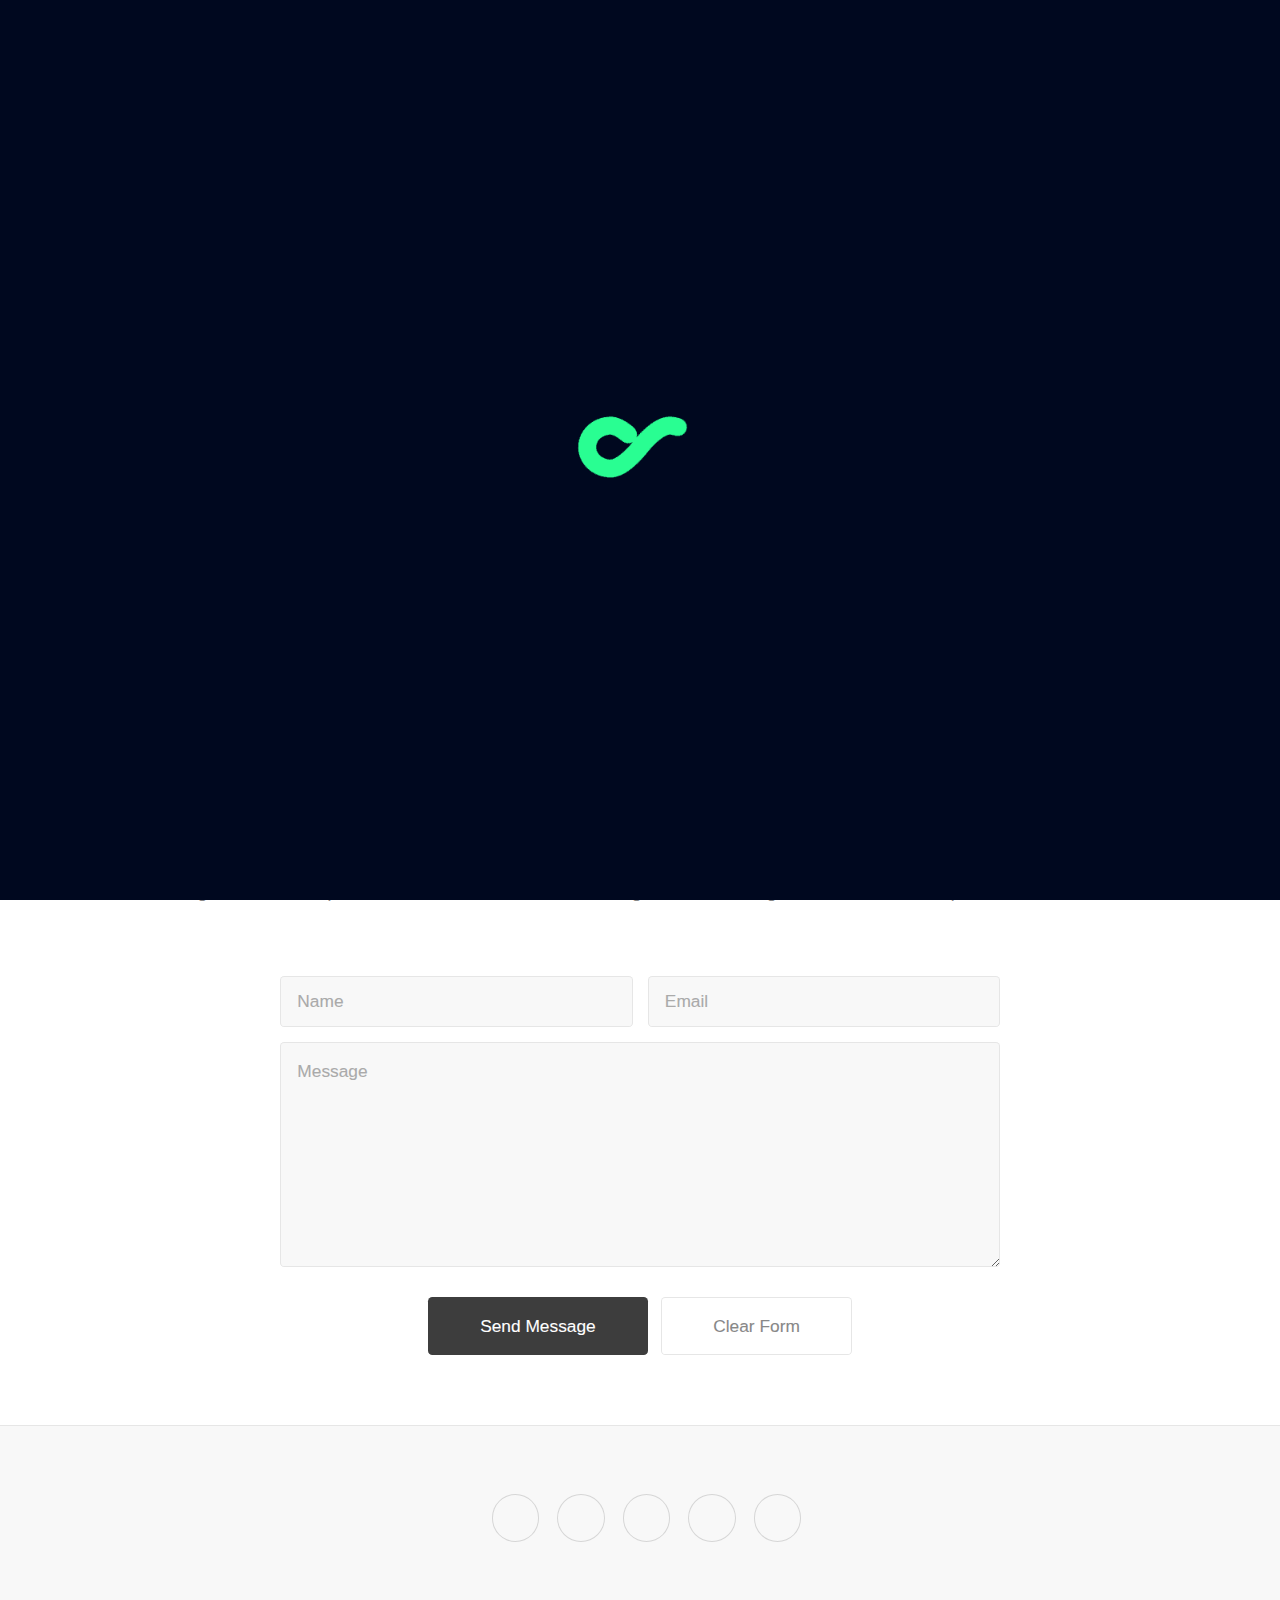
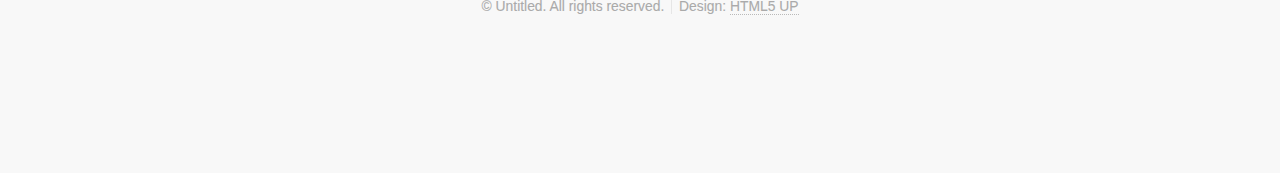
==== commit 47d964bb: "For Review" ====
--- a/index.html
+++ b/index.html
@@ -27,14 +27,16 @@
 		<script src="js/jquery.scrolly.min.js"></script>
 		<script src="js/skel.min.js"></script>
 		<script src="js/init.js"></script>
+		
+		<!---FONTS-->
+	            <link rel="stylesheet" href="../fonts/fonts.css">
 		<noscript>
-			<link rel="stylesheet" href="css/skel.css" />
+		
+			
+        	<link rel="stylesheet" href="css/skel.css" />
 			<link rel="stylesheet" href="css/style.css" />
 			<link rel="stylesheet" href="css/style-wide.css" />
-			<link rel="stylesheet" href="css/global.css">
-			
-			    <!---FONTS-->
-	            <link rel="stylesheet" href="fonts/fonts.css">
+		
 		
 		</noscript>
 		<!--[if lte IE 8]><link rel="stylesheet" href="css/ie/v8.css" /><![endif]-->
@@ -49,354 +51,31 @@
 <div id="preloader">
     <div id="status">&nbsp;</div>
 </div>
+<script>
+    //<![CDATA[
+$(window).load(function() { // ensures window load before code fire
+    $('#status').delay(850).fadeOut('slow');// fadeout for loader
+$('#preloader').delay(850).fadeOut('slow'); // fadeout for white div. page wide.
+$('body').delay(750).css({'overflow-y':'visible'});
+});
+//]]>
+</script>
 
 		<!-- Header -->
 			<section id="header" class="dark">
 				<header>
-					<h1>Welcome to Tessellate</h1>
-					<p>A free responsive site template by <a href="http://html5up.net">HTML5 UP</a></p>
+					<h1>Welcome to HnyBGaming</h1>
+					<p><h2>Coming Soon</h2>
+					<br>
+					<h3>Sign Up To get Updates<br>From Your Fearless Leader!</h3></p>
 				</header>
+				
 				<footer>
-					<a href="#first" class="button scrolly">Proceed to second phase</a>
+					<a href="#fourth" class="button scrolly">Watch This...</a>
 				</footer>
-			</section>
 			
-		<!-- First -->
-			<section id="first" class="main">
-				<header>
-					<div class="container">
-						<h2>Tessellate is a free responsive site template</h2>
-						<p>Gravida dis placerat lectus ante vel nunc euismod eget ornare varius gravida euismod lorem ipsum dolor sit amet consequat<br />
-						feugiat. Gravida dis placerat lectus ante vel nunc euismod eget ornare varius gravida euismod lorem ipsum dolor sit amet.</p>
-					</div>
-				</header>
-				<div class="content dark style1 featured">
-					<div class="container">
-						<div class="row">
-							<div class="4u">
-								<section>
-									<span class="feature-icon"><span class="icon fa-clock-o"></span></span>
-									<header>
-										<h3>Gravida</h3>
-									</header>
-									<p>Gravida dis placerat lectus ante vel nunc euismod est turpis sodales. 
-									Diam tempor dui lacinia accumsan vivamus. Gravida dis placerat lectus 
-									ante vel nunc euismod est turpis sodales. Diam tempor dui lacinia 
-									accumsan vivamus.</p>
-								</section>
-							</div>
-							<div class="4u">
-								<section>
-									<span class="feature-icon"><span class="icon fa-bolt"></span></span>
-									<header>
-										<h3>Vivamus</h3>
-									</header>
-									<p>Gravida dis placerat lectus ante vel nunc euismod est turpis sodales. 
-									Diam tempor dui lacinia accumsan vivamus. Gravida dis placerat lectus 
-									ante vel nunc euismod est turpis sodales. Diam tempor dui lacinia 
-									accumsan vivamus.</p>
-								</section>
-							</div>
-							<div class="4u">
-								<section>
-									<span class="feature-icon"><span class="icon fa-cloud"></span></span>
-									<header>
-										<h3>Accumsan</h3>
-									</header>
-									<p>Gravida dis placerat lectus ante vel nunc euismod est turpis sodales. 
-									Diam tempor dui lacinia accumsan vivamus. Gravida dis placerat lectus 
-									ante vel nunc euismod est turpis sodales. Diam tempor dui lacinia 
-									accumsan vivamus.</p>
-								</section>
-							</div>
-						</div>
-						<div class="row">
-							<div class="12u">
-								<footer>
-									<a href="#second" class="button scrolly">Gravida tempor lacinia</a>
-								</footer>
-							</div>
-						</div>
-					</div>
-				</div>
 			</section>
 
-		<!-- Second -->
-			<section id="second" class="main">
-				<header>
-					<div class="container">
-						<h2>Euismod sed feugiat lorem tempus magna</h2>
-						<p>Gravida dis placerat lectus ante vel nunc euismod eget ornare varius gravida euismod lorem ipsum dolor sit amet consequat<br />
-						feugiat. Gravida dis placerat lectus ante vel nunc euismod eget ornare varius gravida euismod lorem ipsum dolor sit amet.</p>
-					</div>
-				</header>
-				<div class="content dark style2">
-					<div class="container">
-						<div class="row">
-							<div class="4u">
-								<section>
-									<h3>Augue vivamus sed ipsum commodo lorem dolor</h3>
-									<p>Gravida dis placerat lectus ante vel nunc euismod est turpis sodales. Diam
-									tempor dui lacinia eget ornare varius gravida. Gravida dis placerat lectus ante 
-									vel nunc euismod est turpis sodales. Diam tempor dui lacinia accumsan vivamus 
-									augue cubilia vivamus nisi eu eget ornare varius gravida euismod.  Gravida dis 
-									lorem ipsum dolor placerat magna tempus feugiat.</p>
-									<p>Lectus ante vel nunc euismod est turpis sodales. Diam tempor dui lacinia 
-									accumsan vivamus augue cubilia vivamus nisi eu eget ornare varius gravida dolore
-									euismod lorem ipsum dolor.</p>
-									<footer>
-										<a href="#third" class="button scrolly">Accumsan nisi tempor</a>
-									</footer>
-								</section>
-							</div>
-							<div class="8u">
-								<div class="row no-collapse">
-									<div class="6u"><a href="#" class="image fit"><img src="images/pic01.jpg" alt="" /></a></div>
-									<div class="6u"><a href="#" class="image fit"><img src="images/pic02.jpg" alt="" /></a></div>
-								</div>
-								<div class="row no-collapse">
-									<div class="6u"><a href="#" class="image fit"><img src="images/pic03.jpg" alt="" /></a></div>
-									<div class="6u"><a href="#" class="image fit"><img src="images/pic04.jpg" alt="" /></a></div>
-								</div>
-								<div class="row no-collapse">
-									<div class="6u"><a href="#" class="image fit"><img src="images/pic05.jpg" alt="" /></a></div>
-									<div class="6u"><a href="#" class="image fit"><img src="images/pic06.jpg" alt="" /></a></div>
-								</div>
-							</div>
-						</div>
-					</div>
-				</div>
-			</section>
-			
-		<!-- Third -->
-			<section id="third" class="main">
-				<header>
-					<div class="container">
-						<h2>Ornare varius lorem ipsum ante lectus</h2>
-						<p>Gravida dis placerat lectus ante vel nunc euismod eget ornare varius gravida euismod lorem ipsum dolor sit amet consequat<br />
-						feugiat. Gravida dis placerat lectus ante vel nunc euismod eget ornare varius gravida euismod lorem ipsum dolor sit amet.</p>
-					</div>
-				</header>
-				<div class="content dark style3">
-					<div class="container">
-						<span class="image featured"><img src="images/pic07.jpg" alt="" /></span>
-						<div class="row">
-							<div class="4u">
-								<h3>Diam vivamus turpis lorem sodales lectus ornare</h3>
-								<p>Gravida dis placerat lectus ante vel nunc euismod est turpis sodales. Diam 
-								tempor dui lacinia eget ornare varius gravida. Gravida dis placerat lectus ante 
-								vel nunc euismod est turpis sodales. Diam tempor dui lacinia accumsan vivamus 
-								augue cubilia vivamus nisi eu eget ornare varius gravida euismod.  Gravida dis 
-								lorem ipsum dolor placerat magna tempus feugiat.</p>
-								<p>Lectus ante vel nunc euismod est turpis sodales. Diam tempor dui lacinia 
-								accumsan vivamus augue cubilia vivamus nisi eu eget ornare varius gravida dolore 
-								euismod lorem ipsum dolor sit amet consequat. vivamus nisi eu eget ornare varius 
-								gravida dolore euismod lorem ipsum dolor sit amet consequat. vivamus nisi eu 
-								eget ornare et magna.</p>
-							</div>
-							<div class="4u">
-								<p>Gravida dis placerat lectus ante vel nunc euismod est turpis sodales. Diam 
-								tempor dui lacinia eget ornare varius gravida. Gravida dis placerat lectus ante 
-								vel nunc euismod est turpis sodales. Diam tempor dui lacinia accumsan vivamus 
-								augue cubilia vivamus nisi eu eget ornare varius gravida euismod.  Gravida dis 
-								lorem ipsum dolor placerat magna tempus feugiat.</p>
-								<p>Lectus ante vel nunc euismod est turpis sodales. Diam tempor dui lacinia 
-								accumsan vivamus augue cubilia vivamus nisi eu eget ornare varius gravida dolore 
-								euismod lorem ipsum dolor sit amet consequat eget ornare varius gravida euismod.
-								Gravida dis lorem ipsum dolor placerat magna tempus feugiat magna tempus lorem.</p>
-								<p>Lectus ante vel nunc euismod est turpis sodales. Diam tempor dui lacinia 
-								accumsan vivamus augue cubilia.</p>
-							</div>
-							<div class="4u">
-								<p>Placerat lectus ante vel nunc euismod est turpis sodales. Diam tempor dui 
-								lacinia eget ornare varius gravida. Gravida dis placerat lectus ante vel nunc 
-								euismod est turpis sodales. Diam tempor dui lacinia accumsan vivamus augue 
-								cubilia vivamus nisi eu eget ornare varius gravida euismod.  Gravida dis 
-								lorem ipsum dolor placerat magna tempus feugiat. Lectus ante vel nunc euismod 
-								est turpis sodales. Diam tempor dui lacinia dolore.</p>
-								<p>Accumsan vivamus augue cubilia vivamus nisi eu eget ornare varius gravida 
-								dolore euismod lorem ipsum dolor sit amet conseismod lorem ipsum dolor sit amet 
-								consequat lorem ipsum consequat feugiat sed tempus euismod feugiat veroeros.</p>
-								<footer>
-									<a href="#fourth" class="button scrolly">Ipsum ornare lorem dolor</a>
-								</footer>
-							</div>
-						</div>
-					</div>
-				</div>
-			</section>
-
-		<!-- Basic Elements -->
-		<!--
-			<section class="main">
-				<header>
-					<div class="container">
-						<h2>A Whole Lotta Elements</h2>
-						<p>General purpose elements for every general purpose. Or something like that.</p>
-					</div>
-				</header>
-				<div class="content style1 dark">
-					<div class="container">
-						<section>
-							<header>
-								<h3>Paragraph</h3>
-								<p>This is a byline</p>
-							</header>
-							<p>Phasellus nisl nisl, varius id <sup>porttitor sed pellentesque</sup> ac orci. Pellentesque 
-							habitant <strong>strong</strong> tristique <b>bold</b> et netus <i>italic</i> malesuada <em>emphasized</em> ac turpis egestas. Morbi 
-							leo suscipit ut. Praesent <sub>id turpis vitae</sub> turpis pretium ultricies. Vestibulum sit 
-							amet risus elit.</p>
-						</section>
-						<section>
-							<header>
-								<h3>Blockquote</h3>
-							</header>
-							<blockquote>Fringilla nisl. Donec accumsan interdum nisi, quis tincidunt felis sagittis eget.
-							tempus euismod. Vestibulum ante ipsum primis in faucibus. Cras sit amet urna eros, id egestas
-							tempus ante ipsum primis in faucibus orci luctus et ultrices.</blockquote>
-						</section>
-						<section>
-							<header>
-								<h3>Divider</h3>
-							</header>
-							<p>Donec consectetur <a href="#">vestibulum dolor et pulvinar</a>. Etiam vel felis enim, at viverra 
-							ligula. Ut porttitor sagittis lorem, quis eleifend nisi ornare vel. Praesent nec orci 
-							facilisis leo magna. Cras sit amet urna eros, id egestas urna. Quisque aliquam 
-							tempus euismod. Vestibulum ante ipsum primis in faucibus orci luctus et ultrices 
-							posuere cubilia.</p>
-							<hr />
-							<p>Donec consectetur vestibulum dolor et pulvinar. Etiam vel felis enim, at viverra 
-							ligula. Ut porttitor sagittis lorem, quis eleifend nisi ornare vel. Praesent nec orci 
-							facilisis leo magna. Cras sit amet urna eros, id egestas urna. Quisque aliquam 
-							tempus euismod. Vestibulum ante ipsum primis in faucibus orci luctus et ultrices 
-							posuere cubilia.</p>
-						</section>
-						<section>
-							<header>
-								<h3>Unordered List</h3>
-							</header>
-							<ul class="default">
-								<li>Donec consectetur vestibulum dolor et vel felis enim at viverra ligula. Ut porttitor sagittis lorem.</li>
-								<li>Donec consectetur vestibulum dolor et vel felis enim at viverra ligula. Ut porttitor sagittis lorem.</li>
-								<li>Donec consectetur vestibulum dolor et vel felis enim at viverra ligula. Ut porttitor sagittis lorem.</li>
-								<li>Donec consectetur vestibulum dolor et vel felis enim at viverra ligula. Ut porttitor sagittis lorem.</li>
-							</ul>
-						</section>
-						<section>
-							<header>
-								<h3>Ordered List</h3>
-							</header>
-							<ol class="default">
-								<li>Donec consectetur vestibulum dolor et vel felis enim at viverra ligula. Ut porttitor sagittis lorem.</li>
-								<li>Donec consectetur vestibulum dolor et vel felis enim at viverra ligula. Ut porttitor sagittis lorem.</li>
-								<li>Donec consectetur vestibulum dolor et vel felis enim at viverra ligula. Ut porttitor sagittis lorem.</li>
-								<li>Donec consectetur vestibulum dolor et vel felis enim at viverra ligula. Ut porttitor sagittis lorem.</li>
-							</ol>
-						</section>
-						<section>
-							<header>
-								<h3>Table</h3>
-							</header>
-							<div class="table-wrapper">
-								<table class="default">
-									<thead>
-										<tr>
-											<th>ID</th>
-											<th>Name</th>
-											<th>Description</th>
-											<th>Price</th>
-										</tr>
-									</thead>
-									<tbody>
-										<tr>
-											<td>00001</td>
-											<td>Lorem ipsum dolor</td>
-											<td>Ut porttitor sagittis lorem quis nisi ornare.</td>
-											<td>29.99</td>
-										</tr>
-										<tr>
-											<td>00002</td>
-											<td>Sit amet nullam</td>
-											<td>Ut porttitor sagittis lorem quis nisi ornare.</td>
-											<td>19.99</td>
-										</tr>
-										<tr>
-											<td>00003</td>
-											<td>Feugiat felis viverra</td>
-											<td>Ut porttitor sagittis lorem quis nisi ornare.</td>
-											<td>29.99</td>
-										</tr>
-										<tr>
-											<td>00004</td>
-											<td>Sagittis enim felis</td>
-											<td>Ut porttitor sagittis lorem quis nisi ornare.</td>
-											<td>19.99</td>
-										</tr>
-										<tr>
-											<td>00005</td>
-											<td>Nullam sed vestibulum</td>
-											<td>Ut porttitor sagittis lorem quis nisi ornare.</td>
-											<td>19.99</td>
-										</tr>
-									</tbody>
-									<tfoot>
-										<tr>
-											<td colspan="3"></td>
-											<td>100.00</td>
-										</tr>
-									</tfoot>
-								</table>
-							</div>
-						</section>
-						<section>
-							<header>
-								<h3>Form</h3>
-							</header>
-							<form method="post" action="#">
-								<div class="row half">
-									<div class="6u">
-										<input type="text" name="name" id="name" value="" placeholder="John Doe" />
-									</div>
-									<div class="6u">
-										<input type="text" name="email" id="email" value="" placeholder="johndoe@domain.tld" />
-									</div>
-								</div>
-								<div class="row half">
-									<div class="12u">
-										<div class="select" tabindex="-1">
-											<select name="department" id="department">
-												<option value="">Choose a department</option>
-												<option value="1">Manufacturing</option>
-												<option value="2">Administration</option>
-												<option value="3">Support</option>
-											</select>
-										</div>
-									</div>
-								</div>
-								<div class="row half">
-									<div class="12u">
-										<input type="text" name="subject" id="subject" value="" placeholder="Enter your subject" />
-									</div>
-								</div>
-								<div class="row half">
-									<div class="12u">
-										<textarea name="message" id="message" placeholder="Enter your message"></textarea>
-									</div>
-								</div>
-								<div class="row">
-									<div class="12u">
-										<ul class="actions">
-											<li><input type="submit" class="button" value="Send Message" /></li>
-											<li><input type="reset" class="button alt" value="Clear Form" /></li>
-										</ul>
-									</div>
-								</div>
-							</form>
-						</section>
-					</div>
-				</div>
-			</section>
-		-->
 		
 		<!-- Fourth -->
 			<section id="fourth" class="main">
@@ -446,9 +125,6 @@
 				</div>
 			</section>
 
-<!-- PRELOADER CUSTOM JS -->
-<script type="text/javascript" src="../js/Preloader.js"></script>
-
 <!-- REMOVE BEFORE GOING LIVE THIS IS LOCALHOST AUTOREFRESH FOR DEV -->
 	<script>document.write('<script src="http://' + (location.host || 'localhost').split(':')[0] + ':62182/autorefresh.js"></' + 'script>')</script> 
 	
--- a/fonts/fonts.css
+++ b/fonts/fonts.css
@@ -1,135 +1,80 @@
-@font-face {
-    font-family: 'berlinregular';
-    src: url('berlin.eot');
-    src: url('berlin.eot?#iefix') format('embedded-opentype'),
-         url('berlin.woff') format('woff'),
-         url('berlin.ttf') format('truetype'),
-         url('berlin.svg#berlinregular') format('svg');
-    font-weight: normal;
-    font-style: normal;}
-@font-face {
-    font-family: 'berlin_xboldxbold';
-    src: url('berlin_x-bold.eot');
-    src: url('berlin_x-bold.eot?#iefix') format('embedded-opentype'),
-         url('berlin_x-bold.woff') format('woff'),
-         url('berlin_x-bold.ttf') format('truetype'),
-         url('berlin_x-bold.svg#berlin_xboldxbold') format('svg');
-    font-weight: bolder;
-    font-style: normal;}
-@font-face {
-    font-family: 'berlin_boldbold';
-    src: url('berlin_bold.eot');
-    src: url('berlin_bold.eot?#iefix') format('embedded-opentype'),
-         url('berlin_bold.woff') format('woff'),
-         url('berlin_bold.ttf') format('truetype'),
-         url('berlin_bold.svg#berlin_boldbold') format('svg');
-    font-weight: bold;
-    font-style: normal;}
-@font-face {
-    font-family: 'berlinitalic';
-    src: url('berlin_-_italic.eot');
-    src: url('berlin_-_italic.eot?#iefix') format('embedded-opentype'),
-         url('berlin_-_italic.woff') format('woff'),
-         url('berlin_-_italic.ttf') format('truetype'),
-         url('berlin_-_italic.svg#berlinitalic') format('svg');
-    font-weight: normal;
-    font-style: italic;}
-@font-face {
-    font-family: 'uberlin_boldbold';
-    src: url('uberlin_bold.eot');
-    src: url('uberlin_bold.eot?#iefix') format('embedded-opentype'),
-         url('uberlin_bold.woff') format('woff'),
-         url('uberlin_bold.ttf') format('truetype'),
-         url('uberlin_bold.svg#uberlin_boldbold') format('svg');
-    font-weight: bold;
-    font-style: normal;}
-@font-face {
-    font-family: 'uberlinregular';
-    src: url('uberlin.eot');
-    src: url('uberlin.eot?#iefix') format('embedded-opentype'),
-         url('uberlin.woff') format('woff'),
-         url('uberlin.ttf') format('truetype'),
-         url('uberlin.svg#uberlinregular') format('svg');
-    font-weight: normal;
-    font-style: normal;}
-@font-face {
-    font-family: 'uberlin_xboldregular';
-    src: url('uberlin_x-bold.eot');
-    src: url('uberlin_x-bold.eot?#iefix') format('embedded-opentype'),
-         url('uberlin_x-bold.woff') format('woff'),
-         url('uberlin_x-bold.ttf') format('truetype'),
-         url('uberlin_x-bold.svg#uberlin_xboldregular') format('svg');
-    font-weight: bolder;
-    font-style: normal;}
-@font-face {
-    font-family: 'sifonnbasic-outline';
-    src: url('sifonn_basic_outline.eot');
-    src: url('sifonn_basic_outline.eot?#iefix') format('embedded-opentype'),
-         url('sifonn_basic_outline.woff') format('woff'),
-         url('sifonn_basic_outline.ttf') format('truetype'),
-         url('sifonn_basic_outline.svg#sifonnbasic_outline') format('svg');
-    font-weight: normal;
-    font-style: normal;}
-@font-face {
-    font-family: 'sifonn';
-    src: url('sifonn.eot');
-    src: url('sifonn.eot?#iefix') format('embedded-opentype'),
-         url('sifonn.woff') format('woff'),
-         url('sifonn.ttf') format('truetype'),
-         url('sifonn.svg#sifonnbasic') format('svg');
-    font-weight: normal;
-    font-style: normal;}
-@font-face {
-    font-family: 'coolvetica-regular';
-    src: url('coolvetica-regular.eot');
-    src: url('coolvetica-regular.eot?#iefix') format('embedded-opentype'),
-         url('coolvetica-regular.woff') format('woff'),
-         url('coolvetica-regular.ttf') format('truetype'),
-         url('coolvetica-regular.svg#coolveticaregular') format('svg');
-    font-weight: normal;
-    font-style: normal;}
-@font-face {
-    font-family: 'code_pro_lcregular';
-    src: url('code_pro_lc-webfont.eot');
-    src: url('code_pro_lc-webfont.eot?#iefix') format('embedded-opentype'),
-         url('code_pro_lc-webfont.woff') format('woff'),
-         url('code_pro_lc-webfont.ttf') format('truetype'),
-         url('code_pro_lc-webfont.svg#code_pro_lcregular') format('svg');
-    font-weight: normal;
-    font-style: normal;}
-@font-face {
-    font-family: 'code_pro_bold_lcregular';
-    src: url('code_pro_bold_lc.eot');
-    src: url('code_pro_bold_lc.eot?#iefix') format('embedded-opentype'),
-         url('code_pro_bold_lc.woff') format('woff'),
-         url('code_pro_bold_lc.ttf') format('truetype'),
-         url('code_pro_bold_lc.svg#code_pro_bold_lcregular') format('svg');
-    font-weight: bold;
-    font-style: normal;}
-@font-face {
-    font-family: 'code_pro_black_lcregular';
-    src: url('code_pro_black_lc.eot');
-    src: url('code_pro_black_lc.eot?#iefix') format('embedded-opentype'),
-         url('code_pro_black_lc.woff') format('woff'),
-         url('code_pro_black_lc.ttf') format('truetype'),
-         url('code_pro_black_lc.svg#code_pro_black_lcregular') format('svg');
-    font-weight: bolder;
-    font-style: normal;}
-@font-face {
-    font-family: 'code_pro_light_lcregular';
-    src: url('code_pro_light_lc.eot');
-    src: url('code_pro_light_lc.eot?#iefix') format('embedded-opentype'),
-         url('code_pro_light_lc.woff') format('woff'),
-         url('code_pro_light_lc.ttf') format('truetype'),
-         url('code_pro_light_lc.svg#code_pro_light_lcregular') format('svg');
-    font-weight: lighter;
-    font-style: normal;}
-@font-face {
-    font-family: 'norwester';
-    src: url('norwester.eot');
-    src: url('norwester.eot?#iefix') format('embedded-opentype'),
-         url('norwester.woff') format('woff'),
-         url('norwester.ttf') format('truetype'),
-         url('norwester.svg#code_pro_light_lcregular') format('svg');
-    font-weight: normal;
-    font-style: normal;}+/* Generated by Font Squirrel (http://www.fontsquirrel.com) on October 15, 2014 */
+
+
+
+@font-face {
+    font-family: 'bushcraftone';
+    src: url('bushcraft_one-webfont.eot');
+    src: url('bushcraft_one-webfont.eot?#iefix') format('embedded-opentype'),
+         url('bushcraft_one-webfont.woff2') format('woff2'),
+         url('bushcraft_one-webfont.woff') format('woff'),
+         url('bushcraft_one-webfont.ttf') format('truetype'),
+         url('bushcraft_one-webfont.svg#bushcraftone') format('svg');
+    font-weight: normal;
+    font-style: normal;
+
+}
+
+
+
+
+@font-face {
+    font-family: 'bushcraftdistress';
+    src: url('distress-webfont.eot');
+    src: url('distress-webfont.eot?#iefix') format('embedded-opentype'),
+         url('distress-webfont.woff2') format('woff2'),
+         url('distress-webfont.woff') format('woff'),
+         url('distress-webfont.ttf') format('truetype'),
+         url('distress-webfont.svg#bushcraftdistress') format('svg');
+    font-weight: normal;
+    font-style: normal;
+
+}
+
+
+
+
+@font-face {
+    font-family: 'bushcraftone_shadow';
+    src: url('one_shadow-webfont.eot');
+    src: url('one_shadow-webfont.eot?#iefix') format('embedded-opentype'),
+         url('one_shadow-webfont.woff2') format('woff2'),
+         url('one_shadow-webfont.woff') format('woff'),
+         url('one_shadow-webfont.ttf') format('truetype'),
+         url('one_shadow-webfont.svg#bushcraftone_shadow') format('svg');
+    font-weight: normal;
+    font-style: normal;
+
+}
+
+
+
+
+@font-face {
+    font-family: 'bushcrafttextured2';
+    src: url('textured2-webfont.eot');
+    src: url('textured2-webfont.eot?#iefix') format('embedded-opentype'),
+         url('textured2-webfont.woff2') format('woff2'),
+         url('textured2-webfont.woff') format('woff'),
+         url('textured2-webfont.ttf') format('truetype'),
+         url('textured2-webfont.svg#bushcrafttextured2') format('svg');
+    font-weight: normal;
+    font-style: normal;
+
+}
+
+
+
+
+@font-face {
+    font-family: 'bushcraftvintage';
+    src: url('vintage-webfont.eot');
+    src: url('vintage-webfont.eot?#iefix') format('embedded-opentype'),
+         url('vintage-webfont.woff2') format('woff2'),
+         url('vintage-webfont.woff') format('woff'),
+         url('vintage-webfont.ttf') format('truetype'),
+         url('vintage-webfont.svg#bushcraftvintage') format('svg');
+    font-weight: normal;
+    font-style: normal;
+
+}--- a/css/style.css
+++ b/css/style.css
@@ -1,6 +1,5 @@
 @charset 'UTF-8';
-@import url("font-awesome.min.css");
-@import url("http://fonts.googleapis.com/css?family=Roboto:100,100italic,300,300italic,400,400italic");
+
 
 /*
 	Tessellate by HTML5 UP
@@ -11,6 +10,52 @@
 /*********************************************************************************/
 /* Basic                                                                         */
 /*********************************************************************************/
+
+/* ==========================================================================
+   Browse Happy prompt
+   ========================================================================== */
+
+.browsehappy {
+    margin: 0.2em 0;
+    background: #ccc;
+    color: #000;
+    padding: 0.2em 0;
+}
+
+/* ==========================================================================
+   Author's custom styles
+   ========================================================================== */
+/**
+*** PRELOADER STYLES***/
+#preloader {
+ 
+    position: absolute;
+    top: 0;
+    left: 0;
+    right: 0;
+    bottom: 0;
+    background-color: #ffffff;
+    z-index: 999;
+    min-width:100%;
+    min-height: 100%;
+    background: #00081f;
+    padding: 0;
+}
+#status {
+    display: block;
+    width: 50%;
+    min-height: 50%;
+    position: absolute;
+    left: 25%;
+    top: 25%;
+    background-image: url('../images/status.gif');
+    background-repeat: no-repeat;
+    background-position: center;
+    margin: 0px;
+    background-size: cover;
+}
+/**
+*** END PRELOADER STYLES***/
 
 	body
 	{
@@ -40,6 +85,19 @@
 		color: #888;
 		-webkit-text-stroke: 0.1px;
 	}
+/**
+*** H TAG CUSTOM STYLING***/
+h1 {
+    font-family: 'bushcraftone_shadow';
+    line-height: 0;
+    display: block;
+}
+h2 {
+    font-family: 'bushcrafttextured2';
+    line-height: 2.5em;
+    font-size: 2em;
+}
+
 
 	h1,h2,h3,h4,h5,h6
 	{
@@ -64,7 +122,8 @@
 		{
 			color: #fff;
 		}
-		
+
+
 	strong, b
 	{
 		font-weight: 400;
@@ -826,16 +885,11 @@
 		color: #fff;
 	}
 	
-		#header header
-		{
-		}
-		
-			#header header h1
-			{
-				font-size: 2.25em;
-				line-height: 1.25em;
-				margin-bottom: 0;
-			}
+	#header header h1 {
+        font-size: 3.25em;
+        line-height: 0;
+        margin-bottom: 0;
+    }
 			
 			#header header p
 			{
